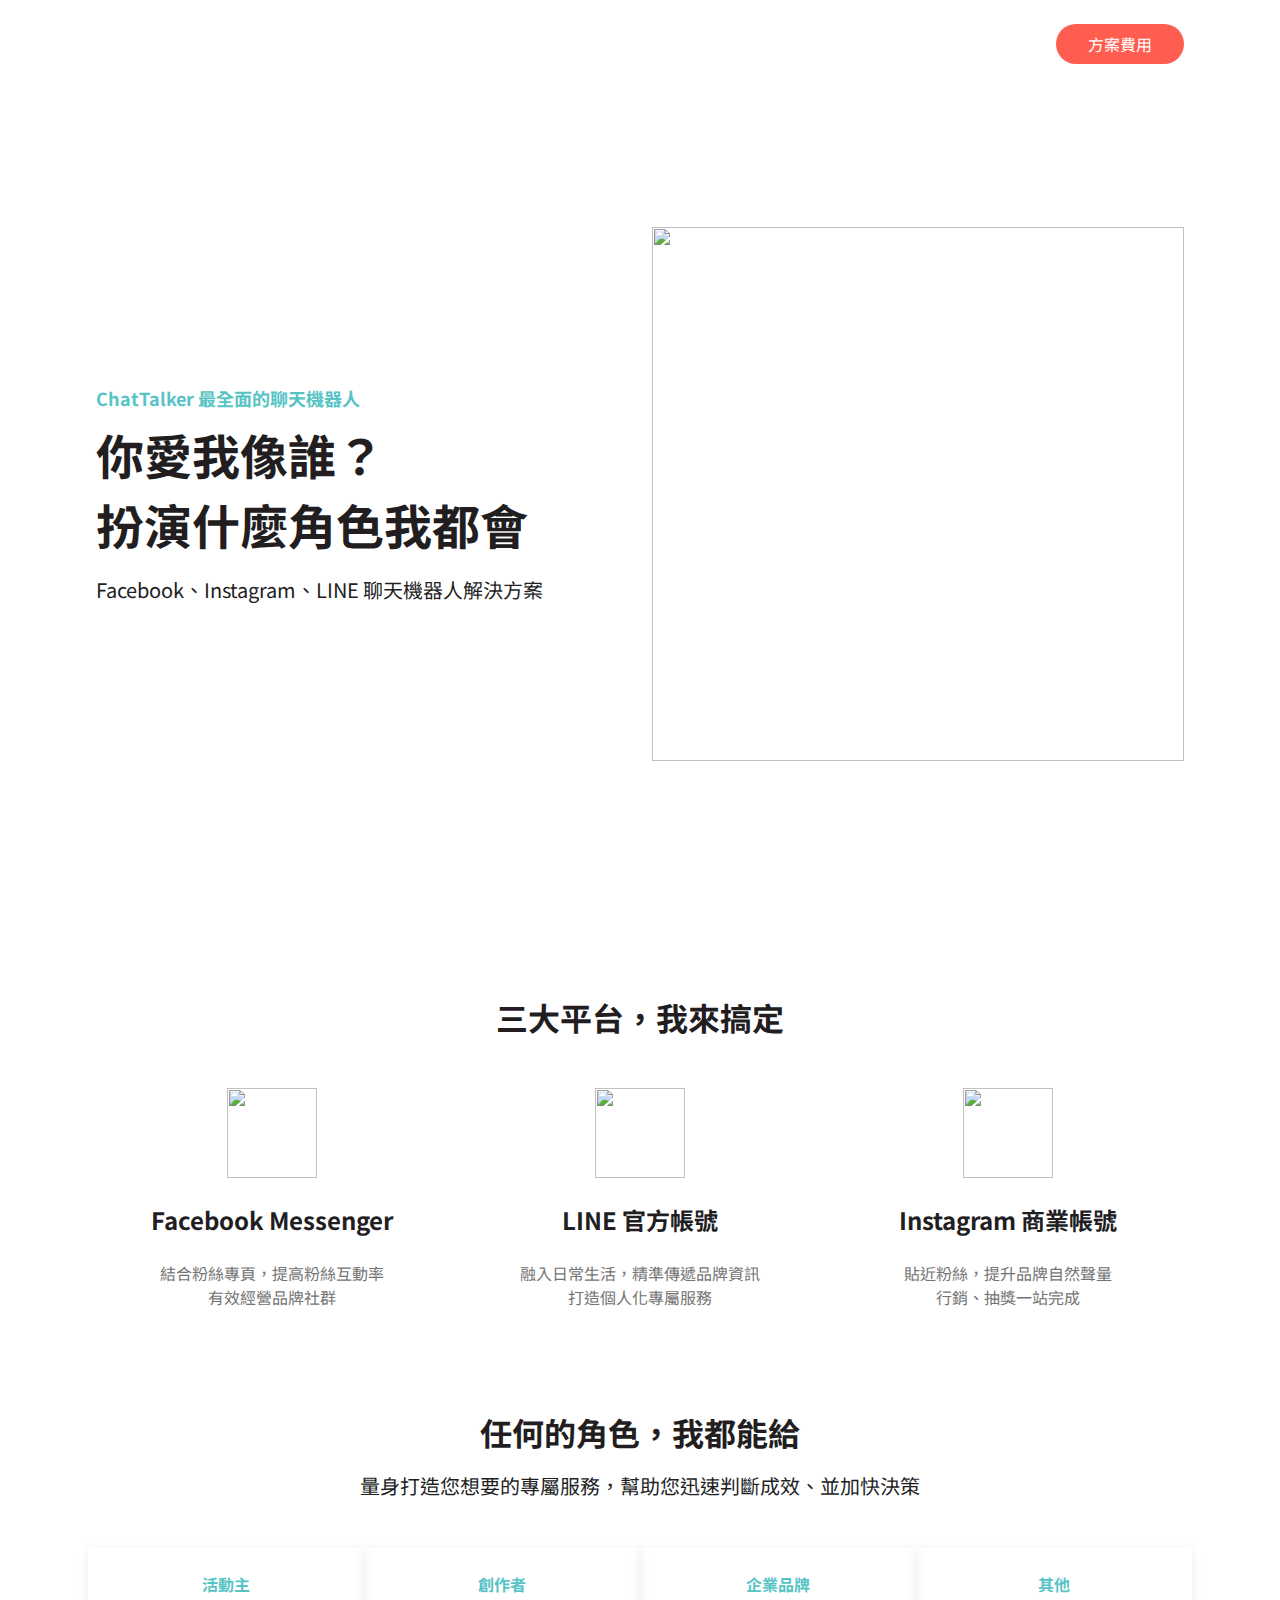
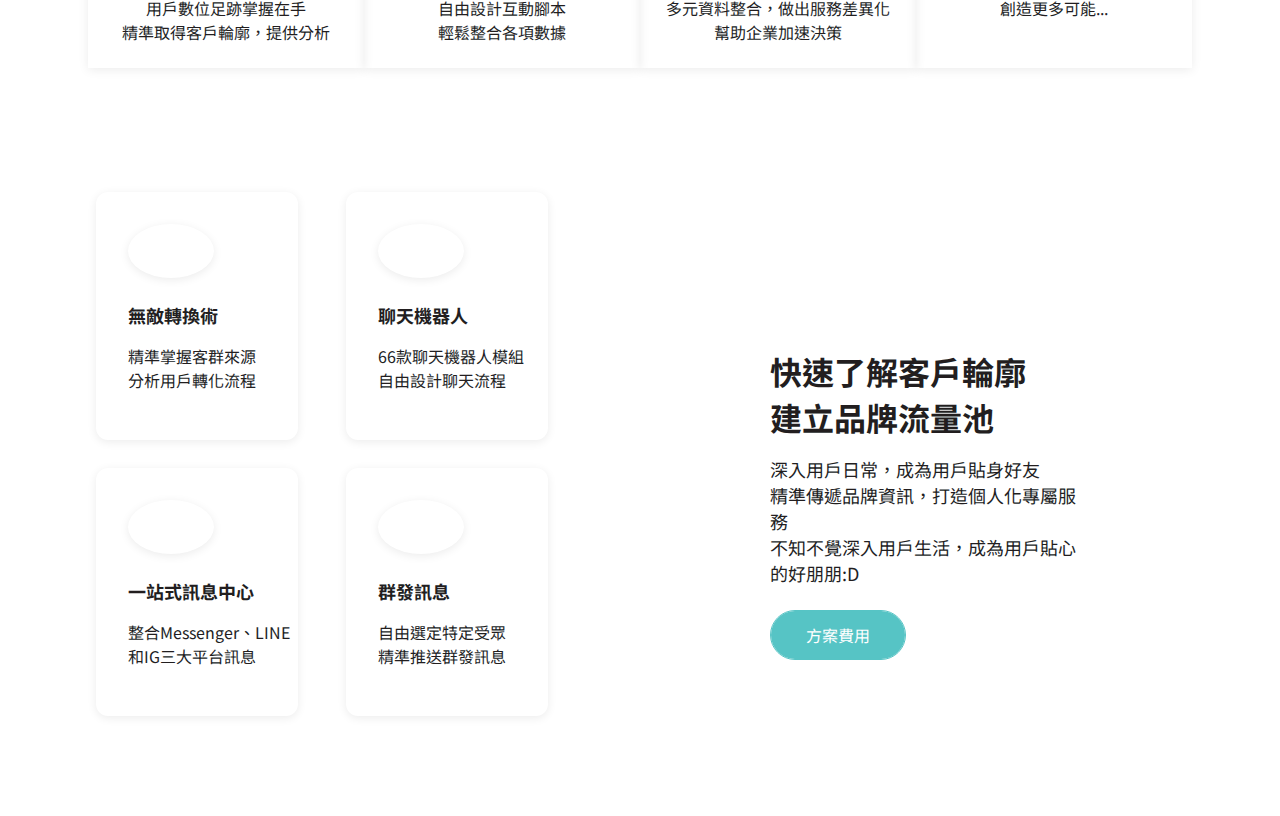
==== index.html @ 126b70e1 "新增HADER +RWD" ====
<!DOCTYPE html>
<html lang="en">
<head>
    <meta charset="UTF-8">
    <meta http-equiv="X-UA-Compatible" content="IE=edge">
    <meta name="viewport" content="width=device-width, initial-scale=1.0">
    <title>Document</title>
    <link rel="stylesheet" href="./Scss/all.css">
    <link rel="preconnect" href="https://fonts.googleapis.com">
    <link rel="preconnect" href="https://fonts.gstatic.com" crossorigin>
    <link href="https://fonts.googleapis.com/css2?family=Noto+Sans+TC:wght@400;700&display=swap" rel="stylesheet">
</head>
<body>
<div class="wrap">
    <div class="container">
            <div class="header">
            <img src="./chatTalker_images/logo.png" alt="">
            <a href="#">方案費用</a>
            </div>
            <div class="header-content">
                <div class="content-left">
                    <h3>ChatTalker 最全面的聊天機器人</h3>
                    <h2>你愛我像誰？<br>扮演什麼角色我都會</h2>
                    <p>Facebook、Instagram、LINE 聊天機器人解決方案</p>
                </div>
                <img src="./chatTalker_images/home.svg" alt="">
            </div>
            
    </div>
    <div class="container">
        <div class="content-community">
            <h2>三大平台，我來搞定</h2>
            <ul>
                <li><img src="./chatTalker_images/messenger.svg" alt=""><h3>Facebook Messenger</h3><p>結合粉絲專頁，提高粉絲互動率<br> 有效經營品牌社群</p> </li>
                <li><img src="./chatTalker_images/line.svg" alt=""><h3>LINE 官方帳號</h3><p>融入日常生活，精準傳遞品牌資訊<br>打造個人化專屬服務</p> </li>
                <li><img src="./chatTalker_images/instagram.svg" alt=""><h3>Instagram 商業帳號</h3><p>貼近粉絲，提升品牌自然聲量<br>行銷、抽獎一站完成</p> </li>
            </ul>

        </div>
        <div class="content-card-head">
            <h2>任何的角色，我都能給</h2>
            <h3>量身打造您想要的專屬服務，幫助您迅速判斷成效、並加快決策</h3>
            <ul>
                <li><img src="./chatTalker_images/ch01.svg" alt=""><h4>活動主</h4><p>用戶數位足跡掌握在手<br>精準取得客戶輪廓，提供分析</p></li>
                <li><img src="./chatTalker_images/ch02.svg" alt="">
                    <h4>創作者</h4>
                    <p>自由設計互動腳本<br>輕鬆整合各項數據</p>
                </li>
                <li><img src="./chatTalker_images/ch03.svg" alt="">
                    <h4>企業品牌</h4>
                    <p>多元資料整合，做出服務差異化<br>幫助企業加速決策</p>
                </li>
                <li><img src="./chatTalker_images/ch04.svg" alt="">
                    <h4>其他</h4>
                    <p>創造更多可能...</p>
                </li>
            </ul>
        </div>
        <div class="content-card-body">
            <div class="content-card-body-right">
                <h2>快速了解客戶輪廓<br>建立品牌流量池</h2>
                <p>深入用戶日常，成為用戶貼身好友<br>精準傳遞品牌資訊，打造個人化專屬服務<br>不知不覺深入用戶生活，成為用戶貼心的好朋朋:D</p>
                <a href="#">方案費用</a>
                </div>
            <div class="content-card-body-left">
                <ul> 
                    <li><div class="left-img"><img src="./chatTalker_images/icon01.svg" alt=""></div><h3>無敵轉換術</h3><p>精準掌握客群來源<br>分析用戶轉化流程</p></li>
                    <li><div class="left-img"><img src="./chatTalker_images/icon02.svg" alt=""></div><h3>聊天機器人</h3><p>66款聊天機器人模組<br>自由設計聊天流程</p></li>
                    <li><div class="left-img"><img src="./chatTalker_images/icon03.svg" alt=""></div><h3>一站式訊息中心</h3><p>整合Messenger、LINE<br>和IG三大平台訊息</p></li>
                    <li><div class="left-img"><img src="./chatTalker_images/icon04.svg" alt=""></div><h3>群發訊息</h3><p>自由選定特定受眾<br>精準推送群發訊息</p></li>
                </ul>
            </div>
        </div>





    </div>
</div>
</body>
</html>
---- Scss/all.css ----
/* http://meyerweb.com/eric/tools/css/reset/ 
   v2.0 | 20110126
   License: none (public domain)
*/
html,
body,
div,
span,
applet,
object,
iframe,
h1,
h2,
h3,
h4,
h5,
h6,
p,
blockquote,
pre,
a,
abbr,
acronym,
address,
big,
cite,
code,
del,
dfn,
em,
img,
ins,
kbd,
q,
s,
samp,
small,
strike,
strong,
sub,
sup,
tt,
var,
b,
u,
i,
center,
dl,
dt,
dd,
ol,
ul,
li,
fieldset,
form,
label,
legend,
table,
caption,
tbody,
tfoot,
thead,
tr,
th,
td,
article,
aside,
canvas,
details,
embed,
figure,
figcaption,
footer,
header,
hgroup,
menu,
nav,
output,
ruby,
section,
summary,
time,
mark,
audio,
video {
  margin: 0;
  padding: 0;
  border: 0;
  font-size: 100%;
  font: inherit;
  vertical-align: baseline;
}

/* HTML5 display-role reset for older browsers */
article,
aside,
details,
figcaption,
figure,
footer,
header,
hgroup,
menu,
nav,
section {
  display: block;
}

body {
  line-height: 1;
}

ol,
ul {
  list-style: none;
}

blockquote,
q {
  quotes: none;
}

blockquote:before,
blockquote:after,
q:before,
q:after {
  content: '';
  content: none;
}

table {
  border-collapse: collapse;
  border-spacing: 0;
}

*,
*:before,
*:after {
  -webkit-box-sizing: border-box;
          box-sizing: border-box;
}

body {
  font-family: 'Noto Sans TC', sans-serif;
  line-height: 1.5;
}

img {
  max-width: 100%;
  height: auto;
}

a {
  text-decoration: none;
}

sub {
  vertical-align: sub;
}

.wrap {
  background-image: url("../chatTalker_images/bg_home.svg");
  background-repeat: no-repeat;
  background-size: 1200px;
  background-position: right top;
}

@media (max-width: 768px) {
  .wrap {
    background-image: url("../chatTalker_images/bg_home_sm.svg");
    background-size: 400px;
    background-position: left 50% top 15%;
  }
}

@media (max-width: 576px) {
  .wrap {
    background-size: 300px;
    background-position: left 50% top 7%;
  }
}

.container {
  max-width: 1120px;
  margin: 0 auto;
  padding-left: 16px;
  padding-right: 16px;
}

@media (max-width: 768px) {
  .container {
    max-width: 100%;
    padding: 0;
  }
}

.header {
  padding-top: 24px;
  padding-bottom: 30px;
  display: -webkit-box;
  display: -ms-flexbox;
  display: flex;
  -webkit-box-pack: justify;
      -ms-flex-pack: justify;
          justify-content: space-between;
}

.header img {
  width: 218px;
}

.header a {
  display: -webkit-box;
  display: -ms-flexbox;
  display: flex;
  -webkit-box-pack: center;
      -ms-flex-pack: center;
          justify-content: center;
  -webkit-box-align: center;
      -ms-flex-align: center;
          align-items: center;
  width: 128px;
  height: 40px;
  font: normal normal normal 16px/24px Noto Sans TC;
  color: #FFFFFF;
  background: #FF5D50 0% 0% no-repeat padding-box;
  border-radius: 22px;
}

.header a:hover {
  background: blue;
  color: yellow;
}

@media (max-width: 768px) {
  .header {
    -webkit-box-pack: space-evenly;
        -ms-flex-pack: space-evenly;
            justify-content: space-evenly;
    margin-bottom: 32px;
    border-bottom: 2px solid #FFD153;
  }
  .header img {
    width: 30%;
  }
}

@media (max-width: 576px) {
  .header img {
    width: 50%;
  }
}

.header-content {
  display: -webkit-box;
  display: -ms-flexbox;
  display: flex;
  -webkit-box-pack: justify;
      -ms-flex-pack: justify;
          justify-content: space-between;
  -webkit-box-align: center;
      -ms-flex-align: center;
          align-items: center;
  padding-bottom: 100px;
  height: 100vh;
}

.header-content .content-left {
  display: -webkit-box;
  display: -ms-flexbox;
  display: flex;
  -webkit-box-orient: vertical;
  -webkit-box-direction: normal;
      -ms-flex-direction: column;
          flex-direction: column;
  -webkit-box-pack: center;
      -ms-flex-pack: center;
          justify-content: center;
}

.header-content .content-left h3 {
  font: normal normal bold 18px/26px Noto Sans TC;
  color: #56C4C5;
}

.header-content .content-left h2 {
  padding-top: 8px;
  padding-bottom: 16px;
  font: normal normal bold 48px/70px Noto Sans TC;
  color: #221E1F;
}

.header-content .content-left p {
  font: normal normal normal 20px/29px Noto Sans TC;
  color: #221E1F;
}

.header-content img {
  width: 532px;
  height: 534px;
}

@media (max-width: 768px) {
  .header-content {
    display: -webkit-box;
    display: -ms-flexbox;
    display: flex;
    -webkit-box-orient: vertical;
    -webkit-box-direction: normal;
        -ms-flex-direction: column;
            flex-direction: column;
    max-width: 100%;
  }
  .header-content img {
    max-width: 50%;
  }
}

@media (max-width: 576px) {
  .header-content .content-left {
    padding-left: 20px;
  }
  .header-content .content-left h2 {
    font: normal normal bold 32px/46px Noto Sans TC;
  }
  .header-content .content-left p {
    font: normal normal normal 16px/24px Noto Sans TC;
  }
}

.content-community {
  padding-bottom: 100px;
}

.content-community h2 {
  text-align: center;
  font: normal normal bold 32px/46px Noto Sans TC;
  padding-bottom: 48px;
  color: #221E1F;
}

.content-community ul {
  display: -webkit-box;
  display: -ms-flexbox;
  display: flex;
  -ms-flex-pack: distribute;
      justify-content: space-around;
  -ms-flex-wrap: wrap;
      flex-wrap: wrap;
  margin-right: -8px;
  margin-left: -8px;
}

.content-community ul li {
  display: -webkit-box;
  display: -ms-flexbox;
  display: flex;
  -webkit-box-orient: vertical;
  -webkit-box-direction: normal;
      -ms-flex-direction: column;
          flex-direction: column;
  -webkit-box-align: center;
      -ms-flex-align: center;
          align-items: center;
  width: 33%;
  padding-left: 8px;
  padding-right: 8px;
}

.content-community ul li img {
  width: 90px;
  height: 90px;
}

.content-community ul li h3 {
  text-align: center;
  font: normal normal bold 24px/35px Noto Sans TC;
  padding-top: 24px;
  padding-bottom: 24px;
  color: #221E1F;
}

.content-community ul li p {
  text-align: center;
  font: normal normal normal 16px/24px Noto Sans TC;
  color: #747474;
}

@media (max-width: 768px) {
  .content-community ul li h3 {
    font: normal normal bold 18px/26px Noto Sans TC;
  }
  .content-community ul li p {
    text-align: start;
  }
}

@media (max-width: 576px) {
  .content-community {
    max-width: 100%;
  }
  .content-community ul {
    max-width: 100%;
    display: -webkit-box;
    display: -ms-flexbox;
    display: flex;
    -webkit-box-orient: vertical;
    -webkit-box-direction: normal;
        -ms-flex-direction: column;
            flex-direction: column;
    -ms-flex-line-pack: center;
        align-content: center;
  }
  .content-community ul li {
    padding-bottom: 24px;
  }
  .content-community ul li h3 {
    width: 184px;
  }
  .content-community ul li p {
    width: 240px;
    text-align: center;
  }
}

.content-card-head {
  padding-bottom: 100px;
}

.content-card-head h2 {
  text-align: center;
  font: normal normal bold 32px/46px Noto Sans TC;
  padding-bottom: 16px;
  color: #221E1F;
}

.content-card-head h3 {
  text-align: center;
  font: normal normal normal 20px/29px Noto Sans TC;
  padding-bottom: 48px;
  color: #221E1F;
}

.content-card-head ul {
  display: -webkit-box;
  display: -ms-flexbox;
  display: flex;
  -ms-flex-wrap: wrap;
      flex-wrap: wrap;
  margin-right: -8px;
  margin-left: -8px;
}

.content-card-head ul li {
  width: 25%;
  padding-left: 8px;
  padding-right: 8px;
  margin-bottom: 24px;
  -webkit-box-shadow: 0px 2px 10px #00000014;
          box-shadow: 0px 2px 10px #00000014;
}

.content-card-head ul li img {
  border-radius: 12px 12px 0px 0px;
}

.content-card-head ul li h4 {
  text-align: center;
  font: normal normal bold 16px/24px Noto Sans TC;
  color: #56C4C5;
}

.content-card-head ul li p {
  text-align: center;
  font: normal normal normal 16px/24px Noto Sans TC;
  color: #221E1F;
  padding-bottom: 24px;
}

@media (max-width: 768px) {
  .content-card-head ul {
    max-width: 100%;
    padding-left: 16px;
  }
  .content-card-head ul li {
    width: 50%;
  }
}

@media (max-width: 576px) {
  .content-card-head ul {
    max-width: 100%;
  }
  .content-card-head ul li {
    width: 100%;
  }
}

.content-card-body {
  display: -webkit-box;
  display: -ms-flexbox;
  display: flex;
  -webkit-box-orient: horizontal;
  -webkit-box-direction: reverse;
      -ms-flex-direction: row-reverse;
          flex-direction: row-reverse;
  max-width: 992px;
}

@media (max-width: 768px) {
  .content-card-body {
    -webkit-box-pack: center;
        -ms-flex-pack: center;
            justify-content: center;
    -ms-flex-wrap: wrap;
        flex-wrap: wrap;
  }
}

.content-card-body .content-card-body-left {
  padding-bottom: 100px;
}

.content-card-body .content-card-body-left .left-img {
  width: 86px;
  background: #FFFFFF 0% 0% no-repeat padding-box;
  -webkit-box-shadow: 0px 2px 10px #00000014;
          box-shadow: 0px 2px 10px #00000014;
  border-radius: 50%;
  text-align: center;
  padding: 15px;
}

.content-card-body .content-card-body-left ul {
  display: -webkit-box;
  display: -ms-flexbox;
  display: flex;
  -ms-flex-wrap: wrap;
      flex-wrap: wrap;
  margin-right: -48px;
  margin-bottom: -28px;
  padding-top: -32px;
  padding-left: -32px;
}

.content-card-body .content-card-body-left ul li {
  display: -webkit-box;
  display: -ms-flexbox;
  display: flex;
  -webkit-box-orient: vertical;
  -webkit-box-direction: normal;
      -ms-flex-direction: column;
          flex-direction: column;
  width: 28%;
  padding-top: 32px;
  padding-left: 32px;
  margin-right: 48px;
  margin-bottom: 28px;
  background: #FFFFFF 0% 0% no-repeat padding-box;
  -webkit-box-shadow: 0px 2px 10px #00000014;
          box-shadow: 0px 2px 10px #00000014;
  border-radius: 12px;
}

.content-card-body .content-card-body-left ul li h3 {
  padding-top: 24px;
  padding-bottom: 16px;
  font: normal normal bold 18px/26px Noto Sans TC;
  color: #221E1F;
}

.content-card-body .content-card-body-left ul li p {
  padding-bottom: 48px;
  font: normal normal normal 16px/24px Noto Sans TC;
  color: #221E1F;
}

@media (max-width: 768px) {
  .content-card-body .content-card-body-left ul {
    max-width: 100%;
    -webkit-box-pack: center;
        -ms-flex-pack: center;
            justify-content: center;
    -webkit-box-align: center;
        -ms-flex-align: center;
            align-items: center;
  }
}

@media (max-width: 576px) {
  .content-card-body .content-card-body-left ul li {
    width: 50%;
  }
}

.content-card-body .content-card-body-right {
  max-width: 100%;
  display: -webkit-box;
  display: -ms-flexbox;
  display: flex;
  -webkit-box-orient: vertical;
  -webkit-box-direction: normal;
      -ms-flex-direction: column;
          flex-direction: column;
  -webkit-box-pack: center;
      -ms-flex-pack: center;
          justify-content: center;
}

.content-card-body .content-card-body-right h2 {
  color: #221E1F;
  font: normal normal bold 32px/46px Noto Sans TC;
  padding-bottom: 16px;
}

.content-card-body .content-card-body-right p {
  font: normal normal normal 18px/26px Noto Sans TC;
  color: #221E1F;
  padding-bottom: 24px;
}

.content-card-body .content-card-body-right a {
  width: 136px;
  text-align: center;
  color: #FFFFFF;
  background: #56C4C5 0% 0% no-repeat padding-box;
  border: 1px solid #56C4C5;
  border-radius: 27px;
  padding-top: 12px;
  padding-bottom: 12px;
}

@media (max-width: 768px) {
  .content-card-body .content-card-body-right {
    display: -webkit-box;
    display: -ms-flexbox;
    display: flex;
  }
  .content-card-body .content-card-body-right a {
    margin-bottom: 20px;
  }
}

@media (max-width: 576px) {
  .content-card-body .content-card-body-right {
    -webkit-box-align: center;
        -ms-flex-align: center;
            align-items: center;
  }
  .content-card-body .content-card-body-right p {
    text-align: center;
  }
}
/*# sourceMappingURL=all.css.map */
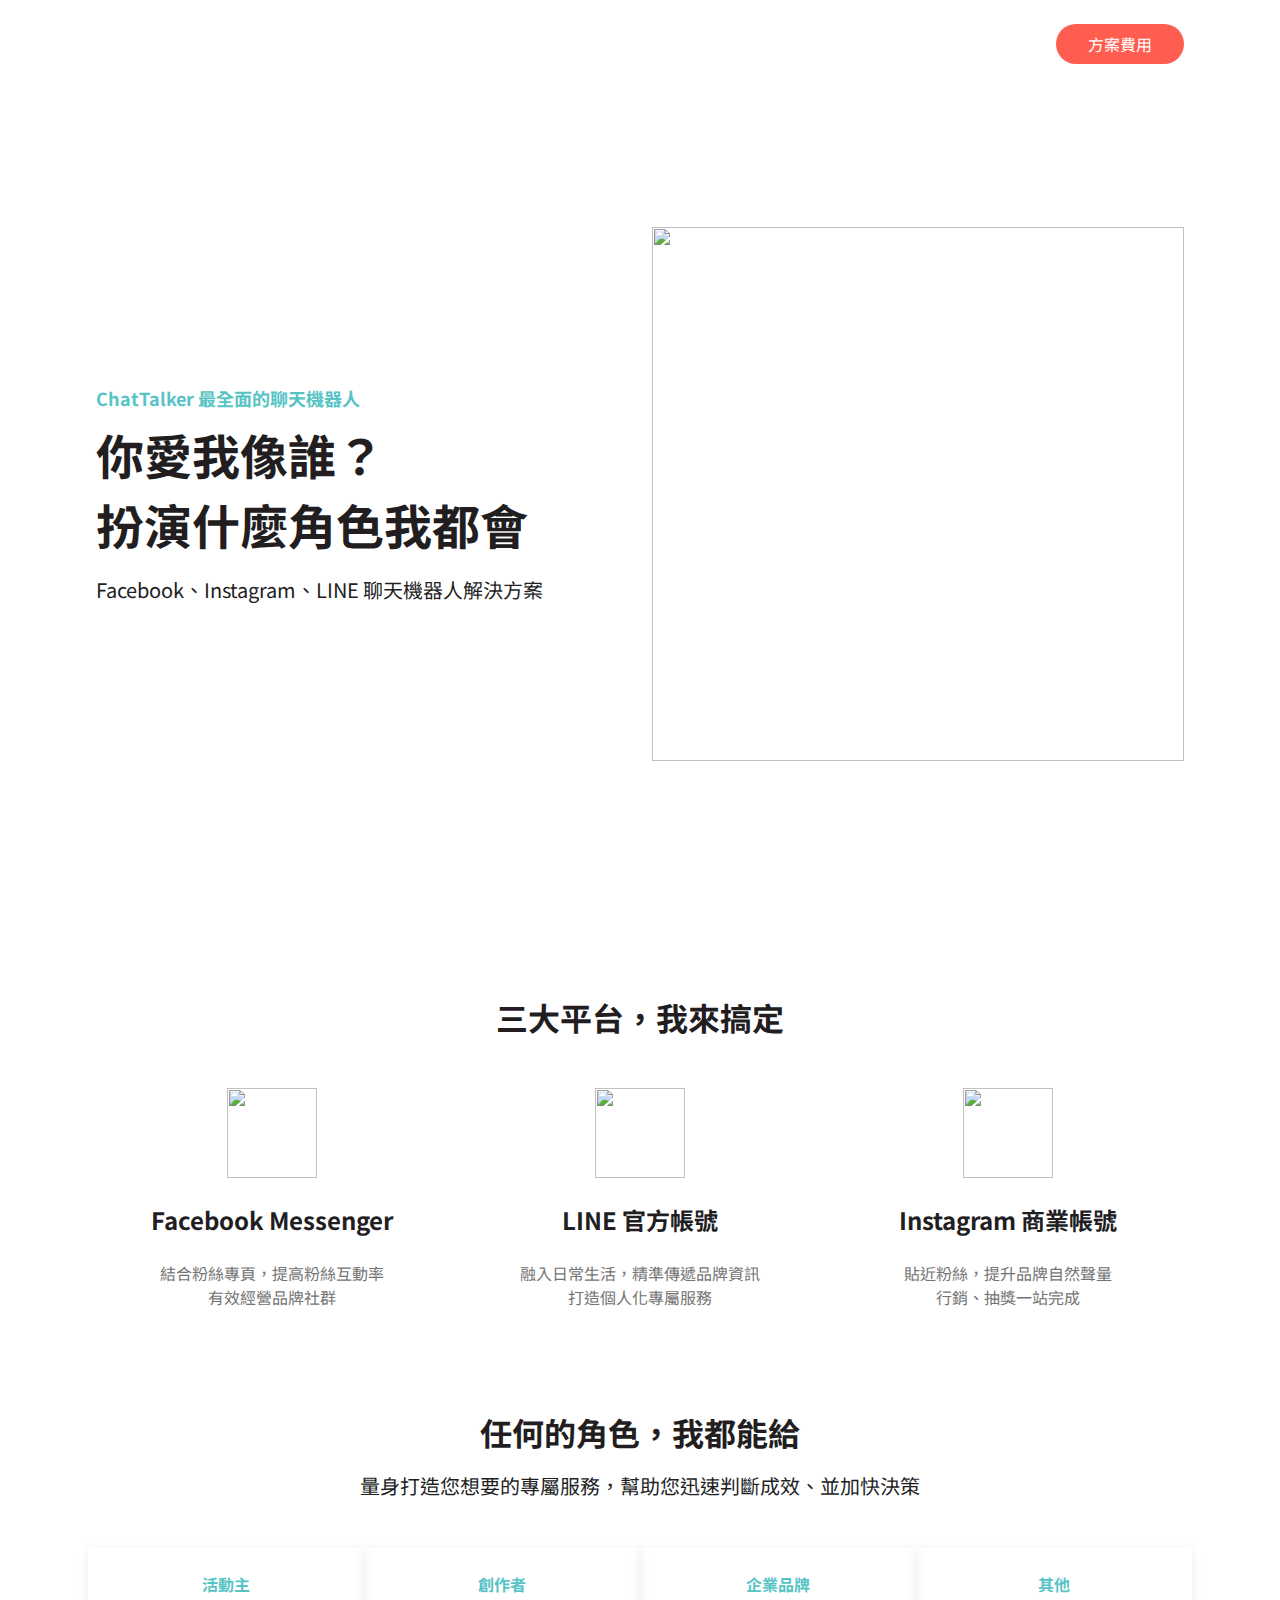
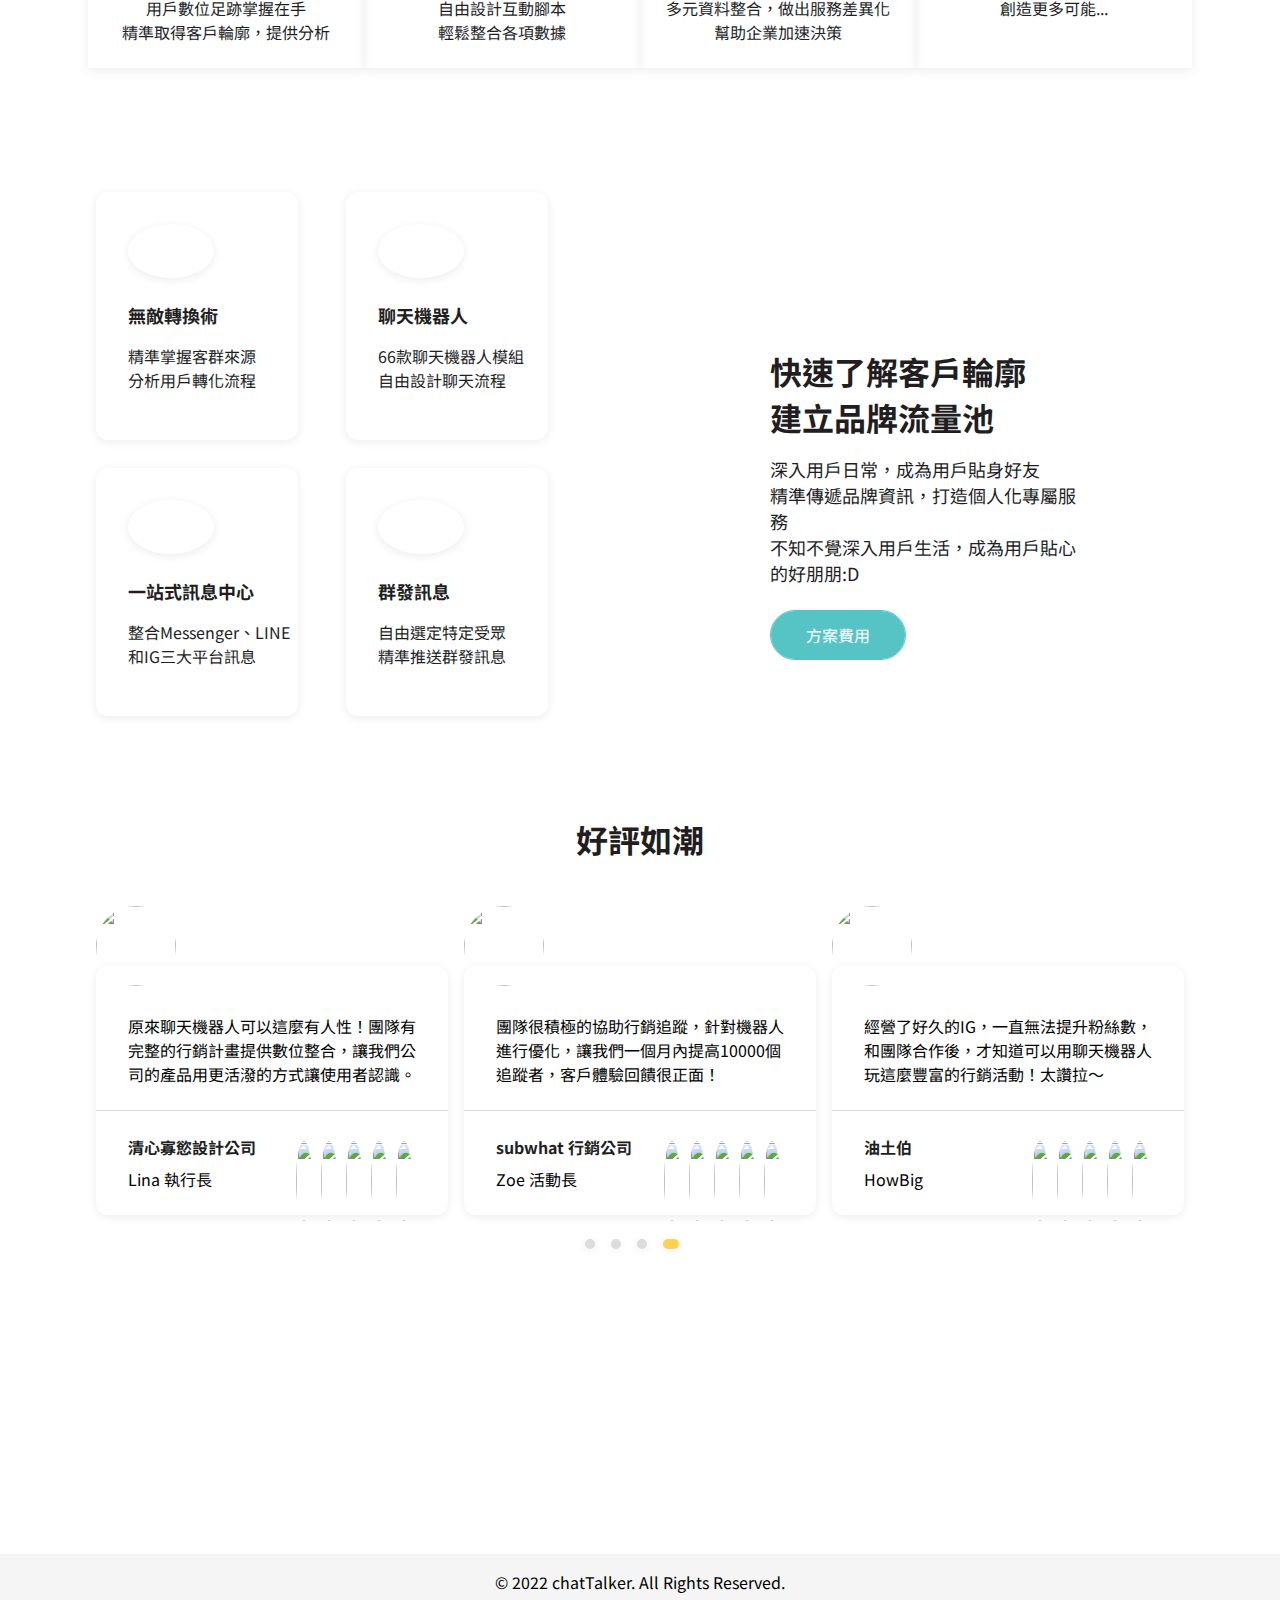
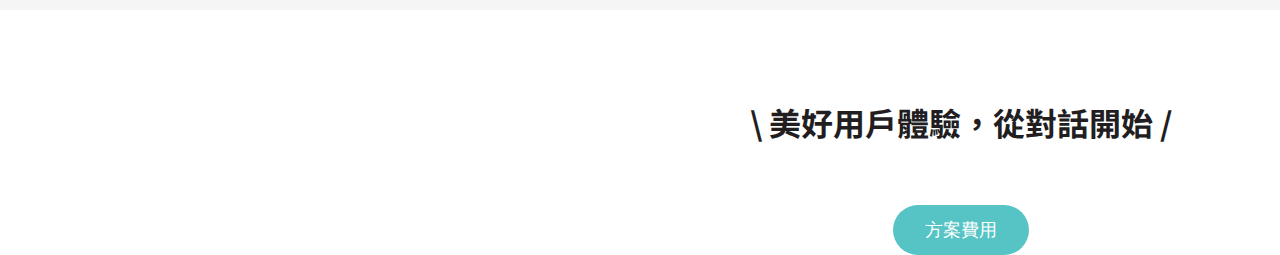
==== commit bc8cdaff: "完成第一頁" ====
--- a/index.html
+++ b/index.html
@@ -4,7 +4,7 @@
     <meta charset="UTF-8">
     <meta http-equiv="X-UA-Compatible" content="IE=edge">
     <meta name="viewport" content="width=device-width, initial-scale=1.0">
-    <title>Document</title>
+    <title>Knn切版任物二</title>
     <link rel="stylesheet" href="./Scss/all.css">
     <link rel="preconnect" href="https://fonts.googleapis.com">
     <link rel="preconnect" href="https://fonts.gstatic.com" crossorigin>
@@ -23,7 +23,7 @@
                     <h2>你愛我像誰？<br>扮演什麼角色我都會</h2>
                     <p>Facebook、Instagram、LINE 聊天機器人解決方案</p>
                 </div>
-                <img src="./chatTalker_images/home.svg" alt="">
+                <img src="https://raw.githubusercontent.com/hexschool/webLayoutTraining1st/master/chatTalker_images/home.svg" alt="">
             </div>
             
     </div>
@@ -71,11 +71,92 @@
                 </ul>
             </div>
         </div>
+        <div class="content-footer">
+            <h2>好評如潮</h2>
+            <ul>
+                <li class="info1"><img src="https://raw.githubusercontent.com/hexschool/webLayoutTraining1st/master/chatTalker_images/user01.jpg" alt=""> <p>原來聊天機器人可以這麼有人性！團隊有完整的行銷計畫提供數位整合，讓我們公司的產品用更活潑的方式讓使用者認識。</p>
+                    <div class="user">
+                        <h4>清心寡慾設計公司</h4>
+                        <p>Lina 執行長</p>
+                        <ul class="star">
+                            <li><img src="https://raw.githubusercontent.com/hexschool/webLayoutTraining1st/master/chatTalker_images/icon_star.svg"
+                                    alt=""></li>
+                            <li><img src="https://raw.githubusercontent.com/hexschool/webLayoutTraining1st/master/chatTalker_images/icon_star.svg"
+                                    alt=""></li>
+                            <li><img src="https://raw.githubusercontent.com/hexschool/webLayoutTraining1st/master/chatTalker_images/icon_star.svg"
+                                    alt=""></li>
+                            <li><img src="https://raw.githubusercontent.com/hexschool/webLayoutTraining1st/master/chatTalker_images/icon_star.svg"
+                                    alt=""></li>
+                            <li><img src="https://raw.githubusercontent.com/hexschool/webLayoutTraining1st/master/chatTalker_images/icon_star.svg"
+                                    alt=""></li>
+                        </ul>
+                    </div> 
+                    
+                </li>
+                <li class="info2"><img src="https://raw.githubusercontent.com/hexschool/webLayoutTraining1st/master/chatTalker_images/user02.jpg"
+                        alt="">
+                    <p>團隊很積極的協助行銷追蹤，針對機器人進行優化，讓我們一個月內提高10000個追蹤者，客戶體驗回饋很正面！</p>
+                    <div class="user">
+                        <h4>subwhat 行銷公司</h4>
+                        <p>Zoe 活動長</p>
+                        <ul class="star">
+                            <li><img src="https://raw.githubusercontent.com/hexschool/webLayoutTraining1st/master/chatTalker_images/icon_star.svg"
+                                    alt=""></li>
+                            <li><img src="https://raw.githubusercontent.com/hexschool/webLayoutTraining1st/master/chatTalker_images/icon_star.svg"
+                                    alt=""></li>
+                            <li><img src="https://raw.githubusercontent.com/hexschool/webLayoutTraining1st/master/chatTalker_images/icon_star.svg"
+                                    alt=""></li>
+                            <li><img src="https://raw.githubusercontent.com/hexschool/webLayoutTraining1st/master/chatTalker_images/icon_star.svg"
+                                    alt=""></li>
+                            <li><img src="https://raw.githubusercontent.com/hexschool/webLayoutTraining1st/master/chatTalker_images/icon_star.svg"
+                                    alt=""></li>
+                        </ul>
+                    </div>
+                    
+                </li>
+                <li class="info3"><img src="https://raw.githubusercontent.com/hexschool/webLayoutTraining1st/master/chatTalker_images/user03.jpg"
+                        alt="">
+                    <p>經營了好久的IG，一直無法提升粉絲數，和團隊合作後，才知道可以用聊天機器人玩這麼豐富的行銷活動！太讚拉～</p>
+                    <div class="user">
+                        <h4>油土伯</h4>
+                        <p>HowBig</p>
+                        <ul class="star">
+                            <li><img src="https://raw.githubusercontent.com/hexschool/webLayoutTraining1st/master/chatTalker_images/icon_star.svg"
+                                    alt=""></li>
+                            <li><img src="https://raw.githubusercontent.com/hexschool/webLayoutTraining1st/master/chatTalker_images/icon_star.svg"
+                                    alt=""></li>
+                            <li><img src="https://raw.githubusercontent.com/hexschool/webLayoutTraining1st/master/chatTalker_images/icon_star.svg"
+                                    alt=""></li>
+                            <li><img src="https://raw.githubusercontent.com/hexschool/webLayoutTraining1st/master/chatTalker_images/icon_star.svg"
+                                    alt=""></li>
+                            <li><img src="https://raw.githubusercontent.com/hexschool/webLayoutTraining1st/master/chatTalker_images/icon_star.svg"
+                                    alt=""></li>
+                        </ul>
+                    </div>
 
+                </li>
+            </ul>
+            <div class="pagination">
+                <ul>
+                    <li></li>
+                    <li></li>
+                    <li></li>
+                    <li class="yel"></li>
+                </ul>
+            </div>
+        </div>
 
-
-
-
+    </div>
+    <div class="footer-banner">
+        <img class="img-bg"src="https://raw.githubusercontent.com/hexschool/webLayoutTraining1st/master/chatTalker_images/home_footer.svg" alt="">
+        <img class="img-sg" src="https://raw.githubusercontent.com/hexschool/webLayoutTraining1st/master/chatTalker_images/footer_sm.svg" alt="" >
+            <div class="footer-info">
+                <h2>\ 美好用戶體驗，從對話開始 /</h2>
+                <a href="#">方案費用</a>
+            </div>
+    </div>
+    <div class="footer">
+        <p>© 2022 chatTalker. All Rights Reserved.</p>
     </div>
 </div>
 </body>
--- a/Scss/all.css
+++ b/Scss/all.css
@@ -159,7 +159,7 @@
 }
 
 .wrap {
-  background-image: url("../chatTalker_images/bg_home.svg");
+  background-image: url("https://raw.githubusercontent.com/hexschool/webLayoutTraining1st/master/chatTalker_images/bg_home.svg");
   background-repeat: no-repeat;
   background-size: 1200px;
   background-position: right top;
@@ -167,7 +167,7 @@
 
 @media (max-width: 768px) {
   .wrap {
-    background-image: url("../chatTalker_images/bg_home_sm.svg");
+    background-image: url("https://raw.githubusercontent.com/hexschool/webLayoutTraining1st/master/chatTalker_images/bg_home_sm.svg");
     background-size: 400px;
     background-position: left 50% top 15%;
   }
@@ -195,6 +195,7 @@
 }
 
 .header {
+  width: 100%;
   padding-top: 24px;
   padding-bottom: 30px;
   display: -webkit-box;
@@ -651,4 +652,206 @@
     text-align: center;
   }
 }
+
+.content-footer {
+  position: relative;
+  margin-bottom: 100px;
+}
+
+.content-footer h2 {
+  padding-bottom: 104px;
+  text-align: center;
+  font: normal normal bold 32px/46px Noto Sans TC;
+  color: #221E1F;
+}
+
+.content-footer ul {
+  display: -webkit-box;
+  display: -ms-flexbox;
+  display: flex;
+}
+
+.content-footer ul li {
+  width: 352px;
+  margin-right: 16px;
+  background: #FFFFFF 0% 0% no-repeat padding-box;
+  -webkit-box-shadow: 0px 2px 10px #00000014;
+          box-shadow: 0px 2px 10px #00000014;
+  border-radius: 12px;
+}
+
+.content-footer ul li p {
+  width: 352px;
+  padding-top: 48px;
+  padding-bottom: 24px;
+  padding-left: 32px;
+  padding-right: 32px;
+  border-bottom: 1px solid #DDDDDD;
+}
+
+.content-footer ul li img {
+  position: absolute;
+  top: 90px;
+  border-radius: 50%;
+  width: 80px;
+  height: 80px;
+}
+
+.content-footer ul li .user {
+  position: relative;
+  display: -webkit-box;
+  display: -ms-flexbox;
+  display: flex;
+  -webkit-box-orient: vertical;
+  -webkit-box-direction: normal;
+      -ms-flex-direction: column;
+          flex-direction: column;
+  -webkit-box-pack: center;
+      -ms-flex-pack: center;
+          justify-content: center;
+  padding-left: 32px;
+}
+
+.content-footer ul li .user h4 {
+  padding-top: 24px;
+  padding-bottom: 8px;
+  font: normal normal bold 16px/24px Noto Sans TC;
+  color: #221E1F;
+}
+
+.content-footer ul li .user p {
+  text-align: left;
+  padding: 0;
+  padding-bottom: 24px;
+  border-bottom: 0px;
+}
+
+.content-footer ul li .user .star {
+  position: absolute;
+  top: -60px;
+  left: 200px;
+  width: 16px;
+  height: 16px;
+}
+
+.content-footer ul li .user .star li {
+  margin-right: 25px;
+}
+
+.content-footer .pagination {
+  display: -webkit-box;
+  display: -ms-flexbox;
+  display: flex;
+  -webkit-box-pack: center;
+      -ms-flex-pack: center;
+          justify-content: center;
+  padding-top: 24px;
+}
+
+.content-footer .pagination li {
+  width: 10px;
+  height: 10px;
+  background: #DDDDDD 0% 0% no-repeat padding-box;
+  border-radius: 50px;
+}
+
+.content-footer .pagination .yel {
+  width: 16px;
+  height: 10px;
+  background: #FFD153 0% 0% no-repeat padding-box;
+}
+
+@media (max-width: 768px) {
+  .content-footer ul {
+    -webkit-box-pack: center;
+        -ms-flex-pack: center;
+            justify-content: center;
+  }
+  .content-footer ul .info3 {
+    display: none;
+  }
+}
+
+@media (max-width: 576px) {
+  .content-footer ul .info2 {
+    display: none;
+  }
+}
+
+.footer-banner {
+  position: relative;
+  margin-bottom: 100px;
+}
+
+.footer-banner .img-bg {
+  width: 100%;
+  z-index: -1;
+  padding-bottom: 100px;
+}
+
+.footer-banner .img-sg {
+  display: none;
+  padding-bottom: 100px;
+}
+
+@media (max-width: 768px) {
+  .footer-banner .img-bg {
+    display: none;
+  }
+  .footer-banner .img-sg {
+    display: block;
+    width: 100%;
+    z-index: -1;
+  }
+}
+
+.footer-banner .footer-info {
+  position: absolute;
+  top: 350px;
+  left: 750px;
+  display: -webkit-box;
+  display: -ms-flexbox;
+  display: flex;
+  -webkit-box-orient: vertical;
+  -webkit-box-direction: normal;
+      -ms-flex-direction: column;
+          flex-direction: column;
+  -webkit-box-align: center;
+      -ms-flex-align: center;
+          align-items: center;
+}
+
+.footer-banner .footer-info h2 {
+  text-align: center;
+  font: normal normal bold 32px/46px Noto Sans TC;
+  color: #221E1F;
+  margin-bottom: 60px;
+}
+
+.footer-banner .footer-info a {
+  padding: 12px 32px 12px 32px;
+  background: #56C4C5 0% 0% no-repeat padding-box;
+  border-radius: 27px;
+  font: normal normal normal 18px/26px Comfortaa;
+  color: #FFFFFF;
+}
+
+@media (max-width: 768px) {
+  .footer-banner .footer-info {
+    top: 520px;
+    left: 190px;
+  }
+}
+
+@media (max-width: 576px) {
+  .footer-banner .footer-info {
+    top: 390px;
+  }
+}
+
+.footer p {
+  padding: 16px 0 16px 0;
+  text-align: center;
+  background: #F5F5F5 0% 0% no-repeat padding-box;
+}
 /*# sourceMappingURL=all.css.map */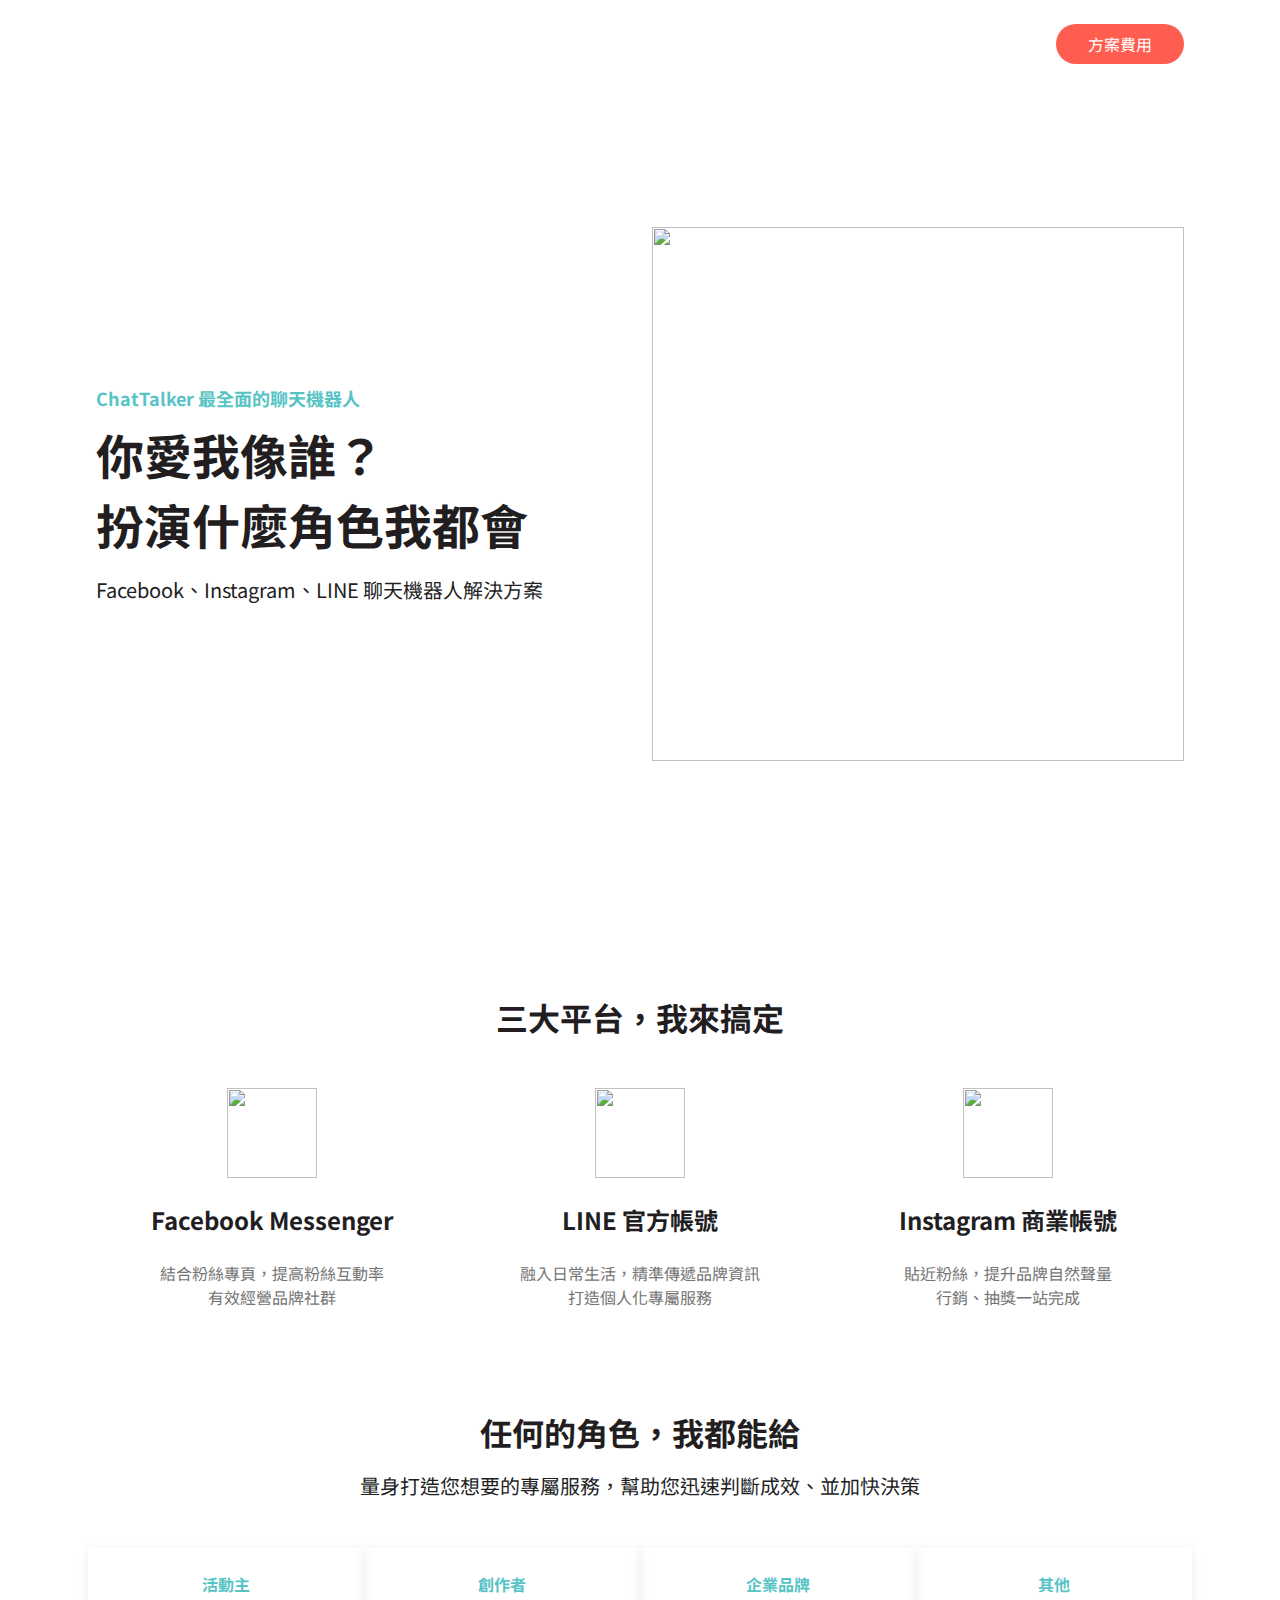
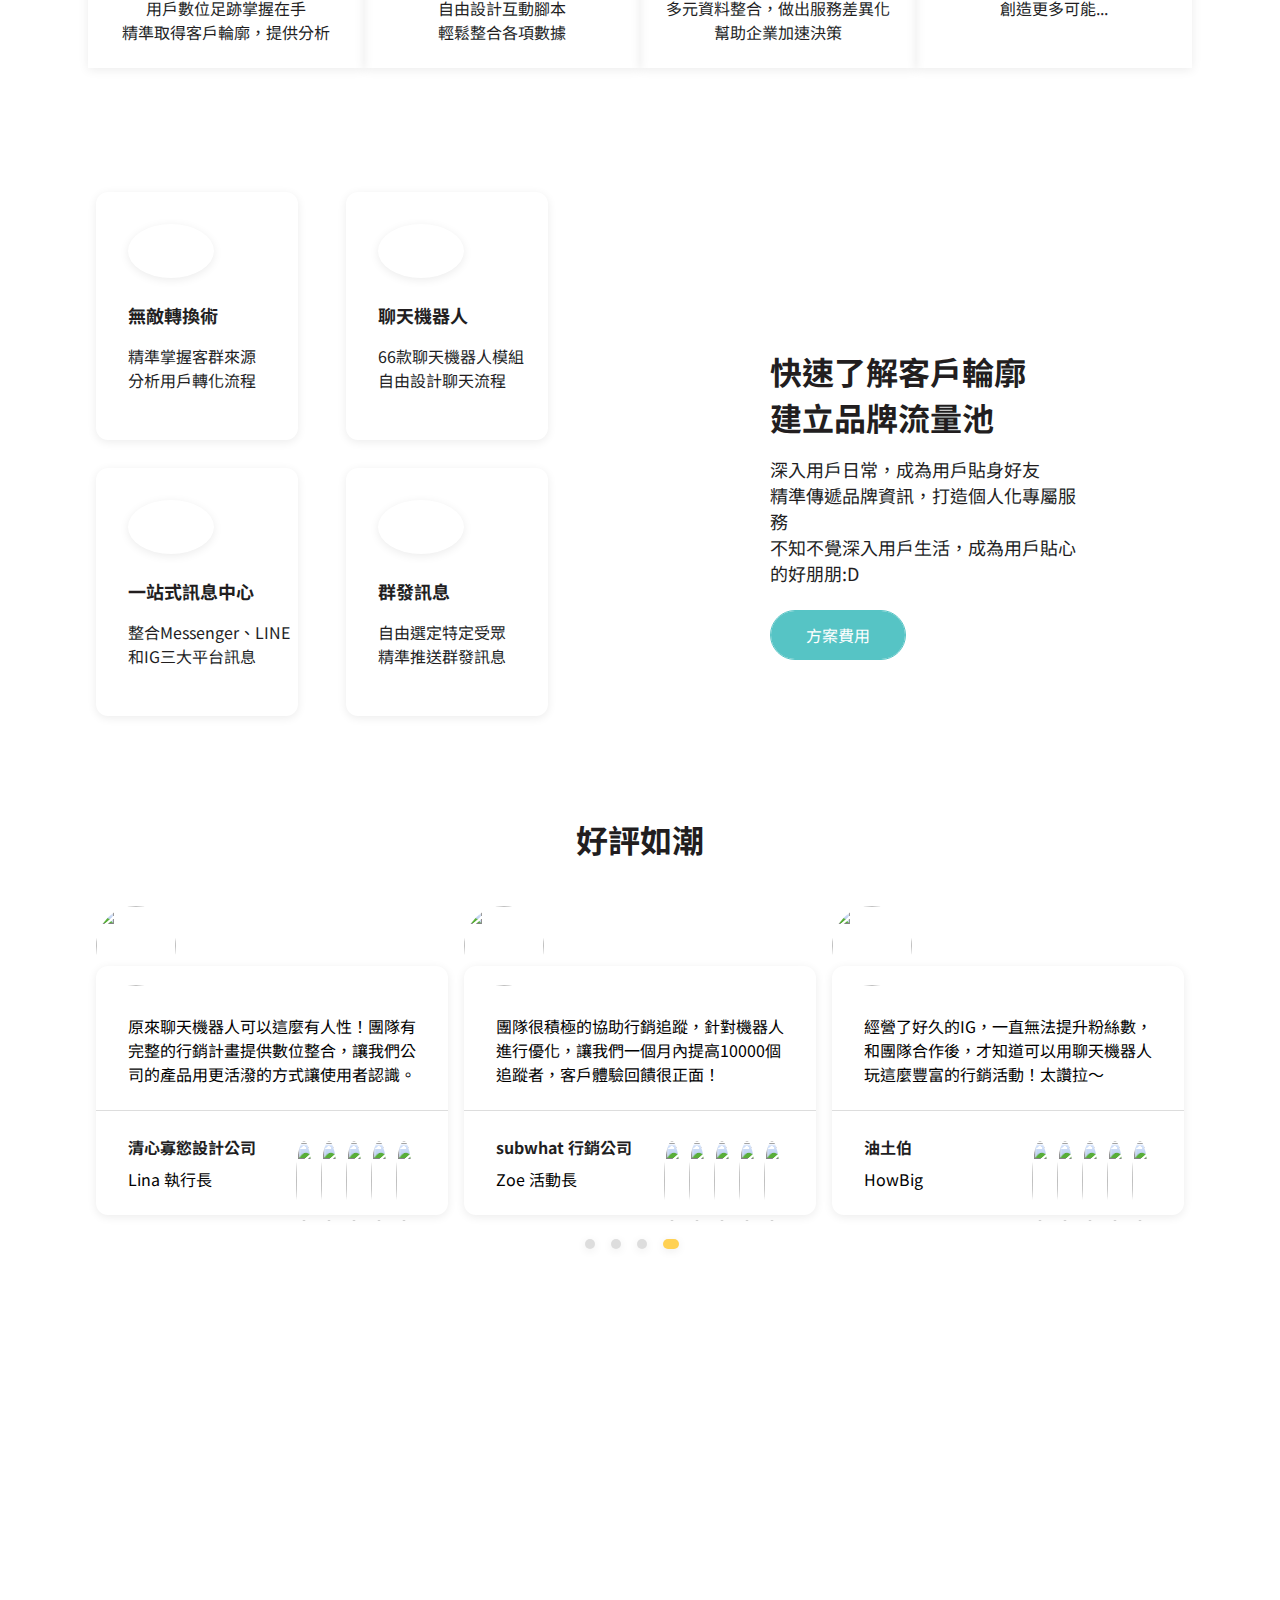
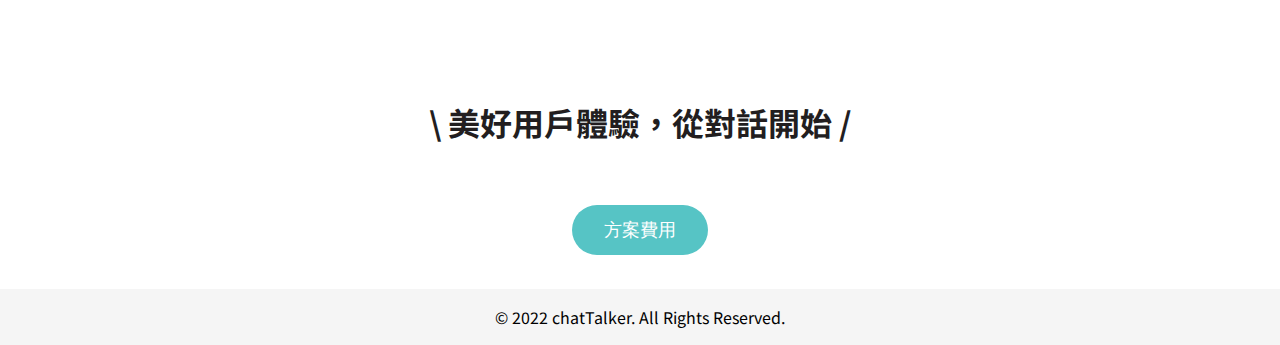
==== commit bbc814ca: "修正表尾背景圖案 新增TOP功能" ====
--- a/index.html
+++ b/index.html
@@ -148,16 +148,17 @@
 
     </div>
     <div class="footer-banner">
-        <img class="img-bg"src="https://raw.githubusercontent.com/hexschool/webLayoutTraining1st/master/chatTalker_images/home_footer.svg" alt="">
-        <img class="img-sg" src="https://raw.githubusercontent.com/hexschool/webLayoutTraining1st/master/chatTalker_images/footer_sm.svg" alt="" >
-            <div class="footer-info">
-                <h2>\ 美好用戶體驗，從對話開始 /</h2>
-                <a href="#">方案費用</a>
-            </div>
+        <div class="footer-info">
+            <h2>\ 美好用戶體驗，從對話開始 /</h2>
+            <a href="#">方案費用</a>
+        </div>
     </div>
     <div class="footer">
         <p>© 2022 chatTalker. All Rights Reserved.</p>
     </div>
+    <div class="top"><a href="#"><img src="https://gowanlee.github.io/chatTalker/images/top.png" alt=""></a></div>
 </div>
+<script src="https://code.jquery.com/jquery-3.6.0.min.js"></script>
+<script src="./all.js"></script>
 </body>
 </html>--- a/Scss/all.css
+++ b/Scss/all.css
@@ -779,36 +779,28 @@
 }
 
 .footer-banner {
-  position: relative;
-  margin-bottom: 100px;
-}
-
-.footer-banner .img-bg {
-  width: 100%;
-  z-index: -1;
-  padding-bottom: 100px;
-}
-
-.footer-banner .img-sg {
-  display: none;
-  padding-bottom: 100px;
-}
-
-@media (max-width: 768px) {
-  .footer-banner .img-bg {
-    display: none;
-  }
-  .footer-banner .img-sg {
-    display: block;
-    width: 100%;
-    z-index: -1;
+  background-image: url("https://raw.githubusercontent.com/hexschool/webLayoutTraining1st/master/chatTalker_images/home_footer.svg");
+  background-size: contain;
+  background-repeat: no-repeat;
+  background-position: top center;
+  height: 60vh;
+}
+
+@media (max-width: 768px) {
+  .footer-banner {
+    background-image: url("https://raw.githubusercontent.com/hexschool/webLayoutTraining1st/master/chatTalker_images/footer_sm.svg");
+    height: 100vh;
+  }
+}
+
+@media (max-width: 768px) {
+  .footer-banner {
+    height: 80vh;
   }
 }
 
 .footer-banner .footer-info {
-  position: absolute;
-  top: 350px;
-  left: 750px;
+  padding-top: 350px;
   display: -webkit-box;
   display: -ms-flexbox;
   display: flex;
@@ -821,6 +813,18 @@
           align-items: center;
 }
 
+@media (max-width: 768px) {
+  .footer-banner .footer-info {
+    padding-top: 500px;
+  }
+}
+
+@media (max-width: 768px) {
+  .footer-banner .footer-info {
+    padding-top: 380px;
+  }
+}
+
 .footer-banner .footer-info h2 {
   text-align: center;
   font: normal normal bold 32px/46px Noto Sans TC;
@@ -836,22 +840,22 @@
   color: #FFFFFF;
 }
 
-@media (max-width: 768px) {
-  .footer-banner .footer-info {
-    top: 520px;
-    left: 190px;
-  }
-}
-
-@media (max-width: 576px) {
-  .footer-banner .footer-info {
-    top: 390px;
-  }
-}
-
 .footer p {
   padding: 16px 0 16px 0;
   text-align: center;
   background: #F5F5F5 0% 0% no-repeat padding-box;
 }
+
+.top {
+  position: fixed;
+  top: 67%;
+  right: 48px;
+  z-index: 3;
+}
+
+@media (max-width: 768px) {
+  .top {
+    right: 10px;
+  }
+}
 /*# sourceMappingURL=all.css.map */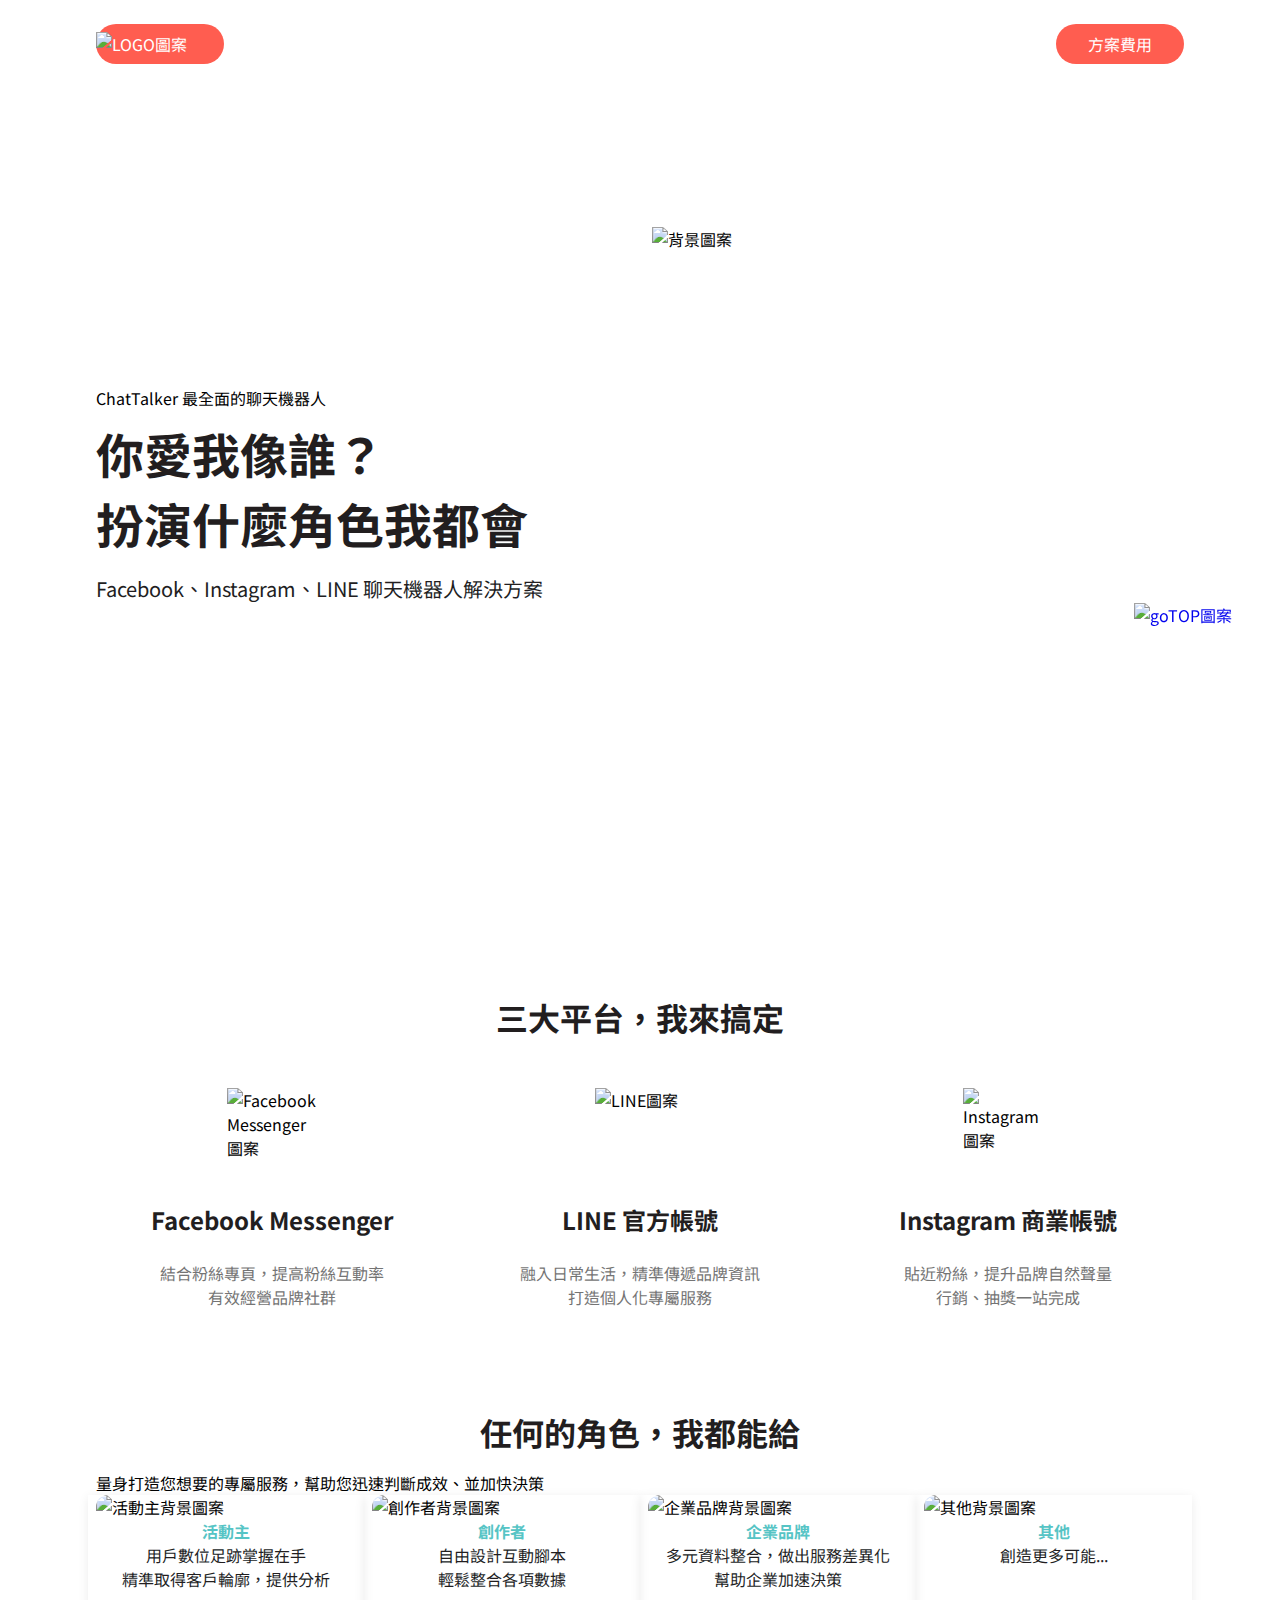
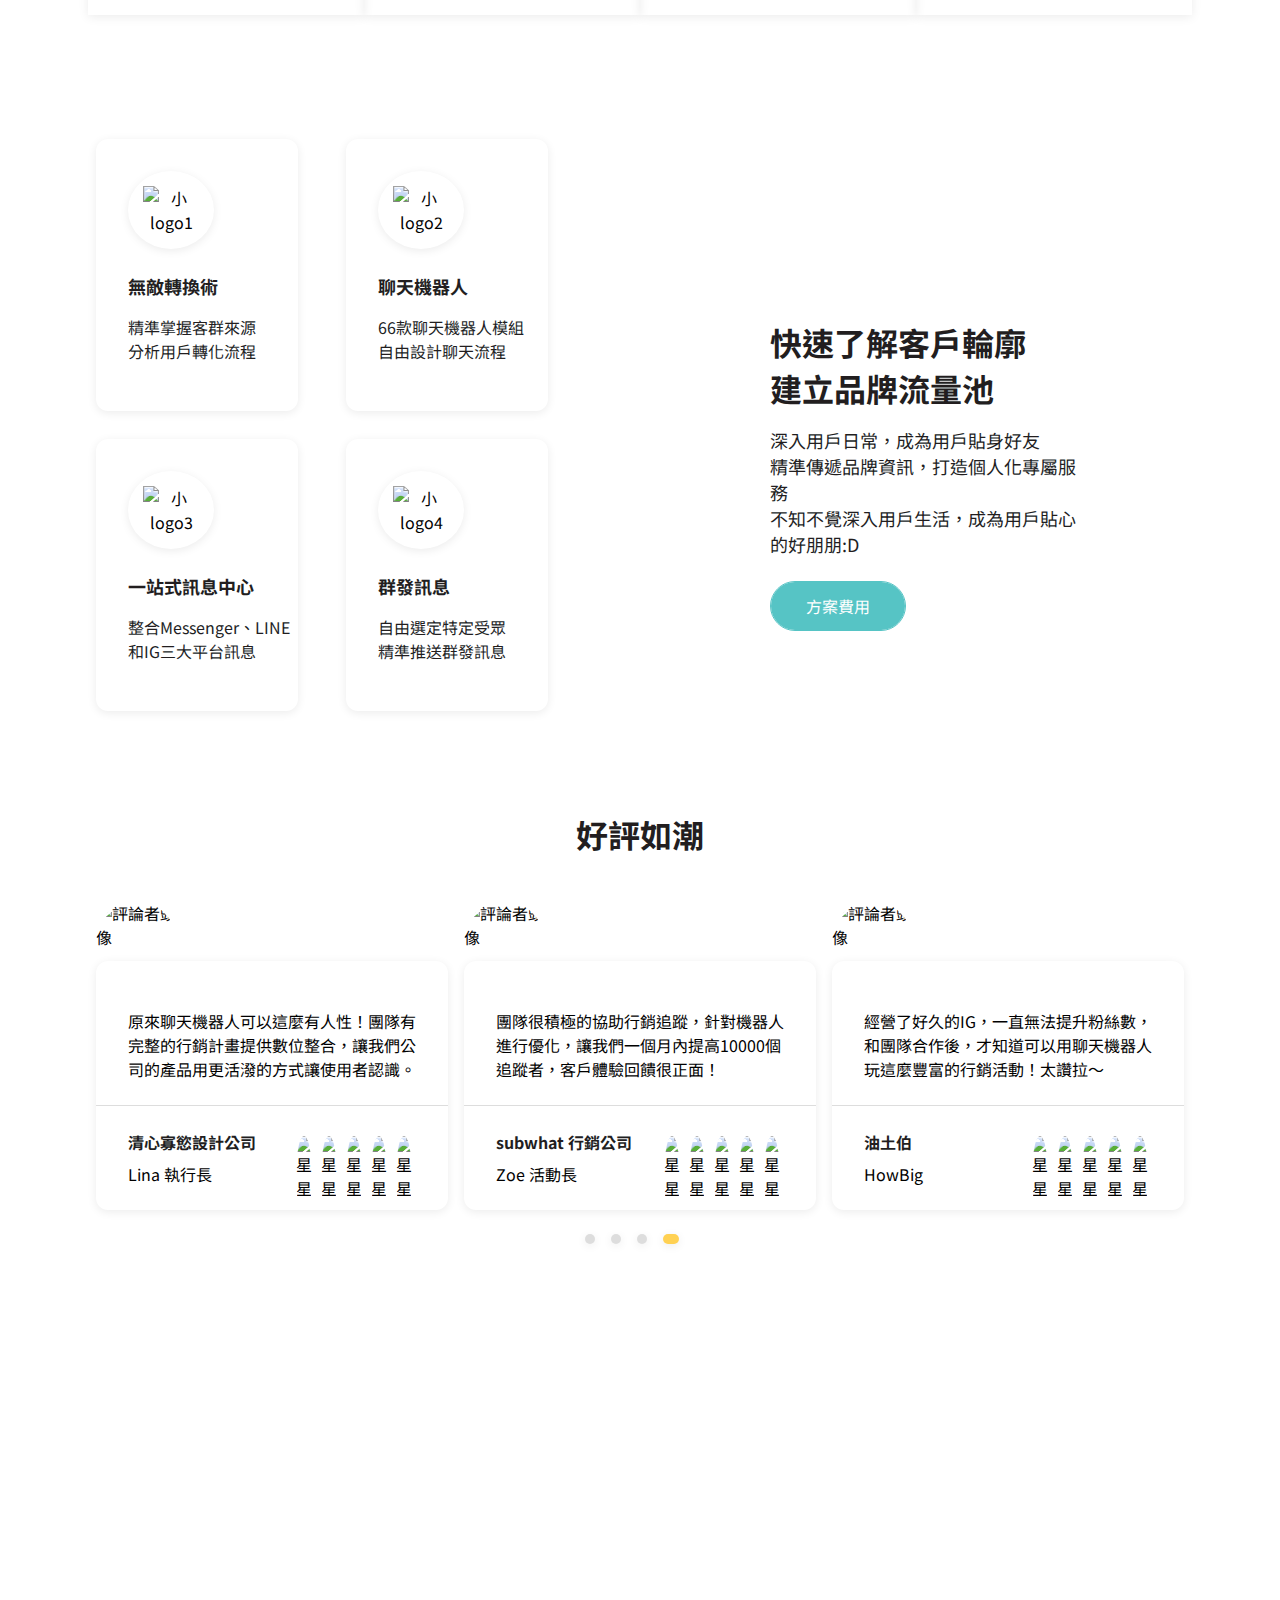
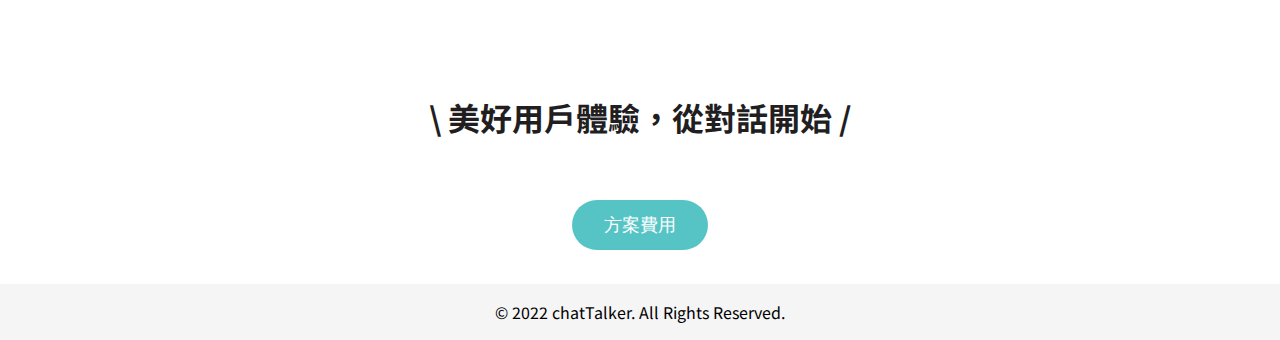
==== commit 207f3e2a: "修正方案網址" ====
--- a/index.html
+++ b/index.html
@@ -4,7 +4,7 @@
     <meta charset="UTF-8">
     <meta http-equiv="X-UA-Compatible" content="IE=edge">
     <meta name="viewport" content="width=device-width, initial-scale=1.0">
-    <title>Knn切版任物二</title>
+    <title>chatTalker AI 機器人</title>
     <link rel="stylesheet" href="./Scss/all.css">
     <link rel="preconnect" href="https://fonts.googleapis.com">
     <link rel="preconnect" href="https://fonts.gstatic.com" crossorigin>
@@ -14,16 +14,16 @@
 <div class="wrap">
     <div class="container">
             <div class="header">
-            <img src="./chatTalker_images/logo.png" alt="">
-            <a href="#">方案費用</a>
+            <a href="http://localhost:8080/index.html#"><img src="./chatTalker_images/logo.png" alt="LOGO圖案"></a>
+            <a class="logo-link" href="https://knn84.github.io/Knn_practise/payment.html">方案費用</a>
             </div>
             <div class="header-content">
                 <div class="content-left">
-                    <h3>ChatTalker 最全面的聊天機器人</h3>
+                    <h1>ChatTalker 最全面的聊天機器人</h1>
                     <h2>你愛我像誰？<br>扮演什麼角色我都會</h2>
                     <p>Facebook、Instagram、LINE 聊天機器人解決方案</p>
                 </div>
-                <img src="https://raw.githubusercontent.com/hexschool/webLayoutTraining1st/master/chatTalker_images/home.svg" alt="">
+                <img src="https://raw.githubusercontent.com/hexschool/webLayoutTraining1st/master/chatTalker_images/home.svg" alt="背景圖案">
             </div>
             
     </div>
@@ -31,26 +31,26 @@
         <div class="content-community">
             <h2>三大平台，我來搞定</h2>
             <ul>
-                <li><img src="./chatTalker_images/messenger.svg" alt=""><h3>Facebook Messenger</h3><p>結合粉絲專頁，提高粉絲互動率<br> 有效經營品牌社群</p> </li>
-                <li><img src="./chatTalker_images/line.svg" alt=""><h3>LINE 官方帳號</h3><p>融入日常生活，精準傳遞品牌資訊<br>打造個人化專屬服務</p> </li>
-                <li><img src="./chatTalker_images/instagram.svg" alt=""><h3>Instagram 商業帳號</h3><p>貼近粉絲，提升品牌自然聲量<br>行銷、抽獎一站完成</p> </li>
+                <li><img src="./chatTalker_images/messenger.svg" alt="Facebook Messenger圖案"><h3>Facebook Messenger</h3><p>結合粉絲專頁，提高粉絲互動率<br> 有效經營品牌社群</p> </li>
+                <li><img src="./chatTalker_images/line.svg" alt="LINE圖案"><h3>LINE 官方帳號</h3><p>融入日常生活，精準傳遞品牌資訊<br>打造個人化專屬服務</p> </li>
+                <li><img src="./chatTalker_images/instagram.svg" alt="Instagram圖案"><h3>Instagram 商業帳號</h3><p>貼近粉絲，提升品牌自然聲量<br>行銷、抽獎一站完成</p> </li>
             </ul>
 
         </div>
         <div class="content-card-head">
             <h2>任何的角色，我都能給</h2>
-            <h3>量身打造您想要的專屬服務，幫助您迅速判斷成效、並加快決策</h3>
+            <p>量身打造您想要的專屬服務，幫助您迅速判斷成效、並加快決策</p>
             <ul>
-                <li><img src="./chatTalker_images/ch01.svg" alt=""><h4>活動主</h4><p>用戶數位足跡掌握在手<br>精準取得客戶輪廓，提供分析</p></li>
-                <li><img src="./chatTalker_images/ch02.svg" alt="">
+                <li><img src="./chatTalker_images/ch01.svg" alt="活動主背景圖案"><h4>活動主</h4><p>用戶數位足跡掌握在手<br>精準取得客戶輪廓，提供分析</p></li>
+                <li><img src="./chatTalker_images/ch02.svg" alt="創作者背景圖案">
                     <h4>創作者</h4>
                     <p>自由設計互動腳本<br>輕鬆整合各項數據</p>
                 </li>
-                <li><img src="./chatTalker_images/ch03.svg" alt="">
+                <li><img src="./chatTalker_images/ch03.svg" alt="企業品牌背景圖案">
                     <h4>企業品牌</h4>
                     <p>多元資料整合，做出服務差異化<br>幫助企業加速決策</p>
                 </li>
-                <li><img src="./chatTalker_images/ch04.svg" alt="">
+                <li><img src="./chatTalker_images/ch04.svg" alt="其他背景圖案">
                     <h4>其他</h4>
                     <p>創造更多可能...</p>
                 </li>
@@ -60,77 +60,77 @@
             <div class="content-card-body-right">
                 <h2>快速了解客戶輪廓<br>建立品牌流量池</h2>
                 <p>深入用戶日常，成為用戶貼身好友<br>精準傳遞品牌資訊，打造個人化專屬服務<br>不知不覺深入用戶生活，成為用戶貼心的好朋朋:D</p>
-                <a href="#">方案費用</a>
+                <a href="https://knn84.github.io/Knn_practise/payment.html">方案費用</a>
                 </div>
             <div class="content-card-body-left">
                 <ul> 
-                    <li><div class="left-img"><img src="./chatTalker_images/icon01.svg" alt=""></div><h3>無敵轉換術</h3><p>精準掌握客群來源<br>分析用戶轉化流程</p></li>
-                    <li><div class="left-img"><img src="./chatTalker_images/icon02.svg" alt=""></div><h3>聊天機器人</h3><p>66款聊天機器人模組<br>自由設計聊天流程</p></li>
-                    <li><div class="left-img"><img src="./chatTalker_images/icon03.svg" alt=""></div><h3>一站式訊息中心</h3><p>整合Messenger、LINE<br>和IG三大平台訊息</p></li>
-                    <li><div class="left-img"><img src="./chatTalker_images/icon04.svg" alt=""></div><h3>群發訊息</h3><p>自由選定特定受眾<br>精準推送群發訊息</p></li>
+                    <li><div class="left-img"><img src="./chatTalker_images/icon01.svg" alt="小logo1"></div><h3>無敵轉換術</h3><p>精準掌握客群來源<br>分析用戶轉化流程</p></li>
+                    <li><div class="left-img"><img src="./chatTalker_images/icon02.svg" alt="小logo2"></div><h3>聊天機器人</h3><p>66款聊天機器人模組<br>自由設計聊天流程</p></li>
+                    <li><div class="left-img"><img src="./chatTalker_images/icon03.svg" alt="小logo3"></div><h3>一站式訊息中心</h3><p>整合Messenger、LINE<br>和IG三大平台訊息</p></li>
+                    <li><div class="left-img"><img src="./chatTalker_images/icon04.svg" alt="小logo4"></div><h3>群發訊息</h3><p>自由選定特定受眾<br>精準推送群發訊息</p></li>
                 </ul>
             </div>
         </div>
         <div class="content-footer">
             <h2>好評如潮</h2>
             <ul>
-                <li class="info1"><img src="https://raw.githubusercontent.com/hexschool/webLayoutTraining1st/master/chatTalker_images/user01.jpg" alt=""> <p>原來聊天機器人可以這麼有人性！團隊有完整的行銷計畫提供數位整合，讓我們公司的產品用更活潑的方式讓使用者認識。</p>
+                <li class="info1"><img src="https://raw.githubusercontent.com/hexschool/webLayoutTraining1st/master/chatTalker_images/user01.jpg" alt="評論者頭像"> <p>原來聊天機器人可以這麼有人性！團隊有完整的行銷計畫提供數位整合，讓我們公司的產品用更活潑的方式讓使用者認識。</p>
                     <div class="user">
                         <h4>清心寡慾設計公司</h4>
                         <p>Lina 執行長</p>
                         <ul class="star">
                             <li><img src="https://raw.githubusercontent.com/hexschool/webLayoutTraining1st/master/chatTalker_images/icon_star.svg"
-                                    alt=""></li>
+                                    alt="星星"></li>
                             <li><img src="https://raw.githubusercontent.com/hexschool/webLayoutTraining1st/master/chatTalker_images/icon_star.svg"
-                                    alt=""></li>
+                                    alt="星星"></li>
                             <li><img src="https://raw.githubusercontent.com/hexschool/webLayoutTraining1st/master/chatTalker_images/icon_star.svg"
-                                    alt=""></li>
+                                    alt="星星"></li>
                             <li><img src="https://raw.githubusercontent.com/hexschool/webLayoutTraining1st/master/chatTalker_images/icon_star.svg"
-                                    alt=""></li>
+                                    alt="星星"></li>
                             <li><img src="https://raw.githubusercontent.com/hexschool/webLayoutTraining1st/master/chatTalker_images/icon_star.svg"
-                                    alt=""></li>
+                                    alt="星星"></li>
                         </ul>
                     </div> 
                     
                 </li>
                 <li class="info2"><img src="https://raw.githubusercontent.com/hexschool/webLayoutTraining1st/master/chatTalker_images/user02.jpg"
-                        alt="">
+                        alt="評論者頭像">
                     <p>團隊很積極的協助行銷追蹤，針對機器人進行優化，讓我們一個月內提高10000個追蹤者，客戶體驗回饋很正面！</p>
                     <div class="user">
                         <h4>subwhat 行銷公司</h4>
                         <p>Zoe 活動長</p>
                         <ul class="star">
                             <li><img src="https://raw.githubusercontent.com/hexschool/webLayoutTraining1st/master/chatTalker_images/icon_star.svg"
-                                    alt=""></li>
+                                    alt="星星"></li>
                             <li><img src="https://raw.githubusercontent.com/hexschool/webLayoutTraining1st/master/chatTalker_images/icon_star.svg"
-                                    alt=""></li>
+                                    alt="星星"></li>
                             <li><img src="https://raw.githubusercontent.com/hexschool/webLayoutTraining1st/master/chatTalker_images/icon_star.svg"
-                                    alt=""></li>
+                                    alt="星星"></li>
                             <li><img src="https://raw.githubusercontent.com/hexschool/webLayoutTraining1st/master/chatTalker_images/icon_star.svg"
-                                    alt=""></li>
+                                    alt="星星"></li>
                             <li><img src="https://raw.githubusercontent.com/hexschool/webLayoutTraining1st/master/chatTalker_images/icon_star.svg"
-                                    alt=""></li>
+                                    alt="星星"></li>
                         </ul>
                     </div>
                     
                 </li>
                 <li class="info3"><img src="https://raw.githubusercontent.com/hexschool/webLayoutTraining1st/master/chatTalker_images/user03.jpg"
-                        alt="">
+                        alt="評論者頭像">
                     <p>經營了好久的IG，一直無法提升粉絲數，和團隊合作後，才知道可以用聊天機器人玩這麼豐富的行銷活動！太讚拉～</p>
                     <div class="user">
                         <h4>油土伯</h4>
                         <p>HowBig</p>
                         <ul class="star">
                             <li><img src="https://raw.githubusercontent.com/hexschool/webLayoutTraining1st/master/chatTalker_images/icon_star.svg"
-                                    alt=""></li>
+                                    alt="星星"></li>
                             <li><img src="https://raw.githubusercontent.com/hexschool/webLayoutTraining1st/master/chatTalker_images/icon_star.svg"
-                                    alt=""></li>
+                                    alt="星星"></li>
                             <li><img src="https://raw.githubusercontent.com/hexschool/webLayoutTraining1st/master/chatTalker_images/icon_star.svg"
-                                    alt=""></li>
+                                    alt="星星"></li>
                             <li><img src="https://raw.githubusercontent.com/hexschool/webLayoutTraining1st/master/chatTalker_images/icon_star.svg"
-                                    alt=""></li>
+                                    alt="星星"></li>
                             <li><img src="https://raw.githubusercontent.com/hexschool/webLayoutTraining1st/master/chatTalker_images/icon_star.svg"
-                                    alt=""></li>
+                                    alt="星星"></li>
                         </ul>
                     </div>
 
@@ -138,10 +138,10 @@
             </ul>
             <div class="pagination">
                 <ul>
-                    <li></li>
-                    <li></li>
-                    <li></li>
-                    <li class="yel"></li>
+                    <li><a href="#"></a></li>
+                    <li><a href="#"></a></li>
+                    <li><a href="#"></a></li>
+                    <li class="yel"><a href="#"></a></li>
                 </ul>
             </div>
         </div>
@@ -150,13 +150,13 @@
     <div class="footer-banner">
         <div class="footer-info">
             <h2>\ 美好用戶體驗，從對話開始 /</h2>
-            <a href="#">方案費用</a>
+            <a href="https://knn84.github.io/Knn_practise/payment.html">方案費用</a>
         </div>
     </div>
     <div class="footer">
         <p>© 2022 chatTalker. All Rights Reserved.</p>
     </div>
-    <div class="top"><a href="#"><img src="https://gowanlee.github.io/chatTalker/images/top.png" alt=""></a></div>
+    <div class="top"><a href="#"><img src="https://gowanlee.github.io/chatTalker/images/top.png" alt="goTOP圖案"></a></div>
 </div>
 <script src="https://code.jquery.com/jquery-3.6.0.min.js"></script>
 <script src="./all.js"></script>
--- a/Scss/all.css
+++ b/Scss/all.css
@@ -223,8 +223,8 @@
   width: 128px;
   height: 40px;
   font: normal normal normal 16px/24px Noto Sans TC;
-  color: #FFFFFF;
-  background: #FF5D50 0% 0% no-repeat padding-box;
+  color: #ffffff;
+  background: #ff5d50 0% 0% no-repeat padding-box;
   border-radius: 22px;
 }
 
@@ -239,7 +239,7 @@
         -ms-flex-pack: space-evenly;
             justify-content: space-evenly;
     margin-bottom: 32px;
-    border-bottom: 2px solid #FFD153;
+    border-bottom: 2px solid #ffd153;
   }
   .header img {
     width: 30%;
@@ -281,19 +281,19 @@
 
 .header-content .content-left h3 {
   font: normal normal bold 18px/26px Noto Sans TC;
-  color: #56C4C5;
+  color: #56c4c5;
 }
 
 .header-content .content-left h2 {
   padding-top: 8px;
   padding-bottom: 16px;
   font: normal normal bold 48px/70px Noto Sans TC;
-  color: #221E1F;
+  color: #221e1f;
 }
 
 .header-content .content-left p {
   font: normal normal normal 20px/29px Noto Sans TC;
-  color: #221E1F;
+  color: #221e1f;
 }
 
 .header-content img {
@@ -337,7 +337,7 @@
   text-align: center;
   font: normal normal bold 32px/46px Noto Sans TC;
   padding-bottom: 48px;
-  color: #221E1F;
+  color: #221e1f;
 }
 
 .content-community ul {
@@ -378,7 +378,7 @@
   font: normal normal bold 24px/35px Noto Sans TC;
   padding-top: 24px;
   padding-bottom: 24px;
-  color: #221E1F;
+  color: #221e1f;
 }
 
 .content-community ul li p {
@@ -432,14 +432,14 @@
   text-align: center;
   font: normal normal bold 32px/46px Noto Sans TC;
   padding-bottom: 16px;
-  color: #221E1F;
+  color: #221e1f;
 }
 
 .content-card-head h3 {
   text-align: center;
   font: normal normal normal 20px/29px Noto Sans TC;
   padding-bottom: 48px;
-  color: #221E1F;
+  color: #221e1f;
 }
 
 .content-card-head ul {
@@ -468,13 +468,13 @@
 .content-card-head ul li h4 {
   text-align: center;
   font: normal normal bold 16px/24px Noto Sans TC;
-  color: #56C4C5;
+  color: #56c4c5;
 }
 
 .content-card-head ul li p {
   text-align: center;
   font: normal normal normal 16px/24px Noto Sans TC;
-  color: #221E1F;
+  color: #221e1f;
   padding-bottom: 24px;
 }
 
@@ -524,7 +524,7 @@
 
 .content-card-body .content-card-body-left .left-img {
   width: 86px;
-  background: #FFFFFF 0% 0% no-repeat padding-box;
+  background: #ffffff 0% 0% no-repeat padding-box;
   -webkit-box-shadow: 0px 2px 10px #00000014;
           box-shadow: 0px 2px 10px #00000014;
   border-radius: 50%;
@@ -557,7 +557,7 @@
   padding-left: 32px;
   margin-right: 48px;
   margin-bottom: 28px;
-  background: #FFFFFF 0% 0% no-repeat padding-box;
+  background: #ffffff 0% 0% no-repeat padding-box;
   -webkit-box-shadow: 0px 2px 10px #00000014;
           box-shadow: 0px 2px 10px #00000014;
   border-radius: 12px;
@@ -567,13 +567,13 @@
   padding-top: 24px;
   padding-bottom: 16px;
   font: normal normal bold 18px/26px Noto Sans TC;
-  color: #221E1F;
+  color: #221e1f;
 }
 
 .content-card-body .content-card-body-left ul li p {
   padding-bottom: 48px;
   font: normal normal normal 16px/24px Noto Sans TC;
-  color: #221E1F;
+  color: #221e1f;
 }
 
 @media (max-width: 768px) {
@@ -609,23 +609,23 @@
 }
 
 .content-card-body .content-card-body-right h2 {
-  color: #221E1F;
+  color: #221e1f;
   font: normal normal bold 32px/46px Noto Sans TC;
   padding-bottom: 16px;
 }
 
 .content-card-body .content-card-body-right p {
   font: normal normal normal 18px/26px Noto Sans TC;
-  color: #221E1F;
+  color: #221e1f;
   padding-bottom: 24px;
 }
 
 .content-card-body .content-card-body-right a {
   width: 136px;
   text-align: center;
-  color: #FFFFFF;
-  background: #56C4C5 0% 0% no-repeat padding-box;
-  border: 1px solid #56C4C5;
+  color: #ffffff;
+  background: #56c4c5 0% 0% no-repeat padding-box;
+  border: 1px solid #56c4c5;
   border-radius: 27px;
   padding-top: 12px;
   padding-bottom: 12px;
@@ -662,7 +662,7 @@
   padding-bottom: 104px;
   text-align: center;
   font: normal normal bold 32px/46px Noto Sans TC;
-  color: #221E1F;
+  color: #221e1f;
 }
 
 .content-footer ul {
@@ -674,7 +674,7 @@
 .content-footer ul li {
   width: 352px;
   margin-right: 16px;
-  background: #FFFFFF 0% 0% no-repeat padding-box;
+  background: #ffffff 0% 0% no-repeat padding-box;
   -webkit-box-shadow: 0px 2px 10px #00000014;
           box-shadow: 0px 2px 10px #00000014;
   border-radius: 12px;
@@ -686,7 +686,7 @@
   padding-bottom: 24px;
   padding-left: 32px;
   padding-right: 32px;
-  border-bottom: 1px solid #DDDDDD;
+  border-bottom: 1px solid #dddddd;
 }
 
 .content-footer ul li img {
@@ -716,7 +716,7 @@
   padding-top: 24px;
   padding-bottom: 8px;
   font: normal normal bold 16px/24px Noto Sans TC;
-  color: #221E1F;
+  color: #221e1f;
 }
 
 .content-footer ul li .user p {
@@ -751,14 +751,14 @@
 .content-footer .pagination li {
   width: 10px;
   height: 10px;
-  background: #DDDDDD 0% 0% no-repeat padding-box;
+  background: #dddddd 0% 0% no-repeat padding-box;
   border-radius: 50px;
 }
 
 .content-footer .pagination .yel {
   width: 16px;
   height: 10px;
-  background: #FFD153 0% 0% no-repeat padding-box;
+  background: #ffd153 0% 0% no-repeat padding-box;
 }
 
 @media (max-width: 768px) {
@@ -828,22 +828,22 @@
 .footer-banner .footer-info h2 {
   text-align: center;
   font: normal normal bold 32px/46px Noto Sans TC;
-  color: #221E1F;
+  color: #221e1f;
   margin-bottom: 60px;
 }
 
 .footer-banner .footer-info a {
   padding: 12px 32px 12px 32px;
-  background: #56C4C5 0% 0% no-repeat padding-box;
+  background: #56c4c5 0% 0% no-repeat padding-box;
   border-radius: 27px;
   font: normal normal normal 18px/26px Comfortaa;
-  color: #FFFFFF;
+  color: #ffffff;
 }
 
 .footer p {
   padding: 16px 0 16px 0;
   text-align: center;
-  background: #F5F5F5 0% 0% no-repeat padding-box;
+  background: #f5f5f5 0% 0% no-repeat padding-box;
 }
 
 .top {
@@ -858,4 +858,369 @@
     right: 10px;
   }
 }
+
+.background-header {
+  max-width: 1358px;
+  margin: 0 auto;
+  margin-bottom: 100px;
+  background: #f7f9fd 0% 0% no-repeat padding-box;
+  border-radius: 0px 0px 0px 300px;
+  height: 470px;
+  background-image: url("https://raw.githubusercontent.com/hexschool/webLayoutTraining1st/master/chatTalker_images/banner.svg");
+  background-position: top right;
+  background-repeat: no-repeat;
+  height: 559px;
+}
+
+.background-header .header {
+  max-width: 1120px;
+  margin: 0 auto;
+  padding-bottom: 127px;
+}
+
+.background-header .content {
+  max-width: 1120px;
+  margin: 0 auto;
+}
+
+.background-header .content h2 {
+  font: normal normal bold 48px/70px Noto Sans TC;
+  color: #221e1f;
+  padding-bottom: 16px;
+}
+
+.background-header .content p {
+  font: normal normal normal 16px/24px Noto Sans TC;
+  color: #221e1f;
+}
+
+.wrap-content {
+  max-width: 1120px;
+  margin: 0 auto;
+}
+
+.wrap-content h2 {
+  text-align: center;
+  margin-bottom: 48px;
+  font: normal normal bold 32px/46px Noto Sans TC;
+  color: #221e1f;
+}
+
+.wrap-content ul {
+  display: -webkit-box;
+  display: -ms-flexbox;
+  display: flex;
+  -webkit-box-pack: center;
+      -ms-flex-pack: center;
+          justify-content: center;
+  margin-bottom: 48px;
+}
+
+.wrap-content ul li {
+  margin-right: 16px;
+}
+
+.wrap-content ul li a {
+  display: -webkit-box;
+  display: -ms-flexbox;
+  display: flex;
+  -webkit-box-pack: center;
+      -ms-flex-pack: center;
+          justify-content: center;
+  -webkit-box-align: center;
+      -ms-flex-align: center;
+          align-items: center;
+  width: 130px;
+  height: 50px;
+  background: #ffffff 0% 0% no-repeat padding-box;
+  border: 1px solid #56c4c5;
+  border-radius: 27px;
+  color: #56c4c5;
+}
+
+.wrap-content ul li a:hover {
+  background: #56c4c5 0% 0% no-repeat padding-box;
+  color: #ffffff;
+}
+
+.wrap-content .card {
+  display: -webkit-box;
+  display: -ms-flexbox;
+  display: flex;
+  -webkit-box-pack: center;
+      -ms-flex-pack: center;
+          justify-content: center;
+}
+
+.wrap-content h3 {
+  text-align: center;
+  padding-top: 10px;
+  font: normal normal bold 24px/35px Noto Sans TC;
+  color: #221e1f;
+  border-bottom: 1px solid #dddddd;
+  padding-bottom: 16px;
+}
+
+.wrap-content .card-left {
+  width: 444px;
+  margin-right: 21px;
+  background: #ffffff 0% 0% no-repeat padding-box;
+  -webkit-box-shadow: 0px 2px 10px #00000014;
+          box-shadow: 0px 2px 10px #00000014;
+  border-radius: 12px;
+}
+
+.wrap-content .card-left p {
+  text-align: center;
+  padding-top: 32px;
+  padding-bottom: 32px;
+}
+
+.wrap-content .card-left .card-left-card {
+  display: -webkit-box;
+  display: -ms-flexbox;
+  display: flex;
+  -webkit-box-pack: space-evenly;
+      -ms-flex-pack: space-evenly;
+          justify-content: space-evenly;
+  -webkit-box-align: center;
+      -ms-flex-align: center;
+          align-items: center;
+  padding-bottom: 32px;
+}
+
+.wrap-content .card-left .card-left-card p {
+  font: normal normal normal 29px/42px Noto Sans TC;
+}
+
+.wrap-content .card-left .card-left-card .left {
+  display: -webkit-box;
+  display: -ms-flexbox;
+  display: flex;
+  -webkit-box-pack: center;
+      -ms-flex-pack: center;
+          justify-content: center;
+  -webkit-box-align: center;
+      -ms-flex-align: center;
+          align-items: center;
+  width: 169px;
+  height: 108px;
+  background: #f5f5f5 0% 0% no-repeat padding-box;
+  border-radius: 12px;
+}
+
+.wrap-content .card-left .card-left-card .left p {
+  font: normal normal normal 12px/17px Noto Sans TC;
+  color: #221e1f;
+}
+
+.wrap-content .card-left .card-left-card .left p span {
+  font: normal normal normal 32px/35px Comfortaa;
+  color: #56c4c5;
+}
+
+.wrap-content .card-left .card-left-card .left p sub {
+  padding-left: 8px;
+  font: normal normal bold 12px/17px Noto Sans TC;
+  color: #56c4c5;
+}
+
+.wrap-content .card-left .card-left-card .right {
+  display: -webkit-box;
+  display: -ms-flexbox;
+  display: flex;
+  -webkit-box-pack: center;
+      -ms-flex-pack: center;
+          justify-content: center;
+  -webkit-box-align: center;
+      -ms-flex-align: center;
+          align-items: center;
+  width: 169px;
+  height: 108px;
+  background: #f5f5f5 0% 0% no-repeat padding-box;
+  border-radius: 12px;
+}
+
+.wrap-content .card-left .card-left-card .right p {
+  font: normal normal normal 12px/17px Noto Sans TC;
+  color: #221e1f;
+}
+
+.wrap-content .card-left .card-left-card .right p span {
+  font: normal normal normal 32px/35px Comfortaa;
+}
+
+.wrap-content .card-left .card-left-card .right p sub {
+  padding-left: 8px;
+  font: normal normal bold 12px/17px Noto Sans TC;
+}
+
+.wrap-content .card-left ul {
+  display: -webkit-box;
+  display: -ms-flexbox;
+  display: flex;
+  -webkit-box-orient: vertical;
+  -webkit-box-direction: normal;
+      -ms-flex-direction: column;
+          flex-direction: column;
+}
+
+.wrap-content .card-left ul li {
+  padding-left: 56px;
+  padding-bottom: 16px;
+  font: normal normal normal 16px/24px Noto Sans TC;
+  background-image: url("https://lishan-shih.github.io/chatTalker/images/checkmark-outline.svg");
+  background-repeat: no-repeat;
+  background-position: top left 20px;
+}
+
+.wrap-content .card-left a {
+  display: -webkit-box;
+  display: -ms-flexbox;
+  display: flex;
+  -webkit-box-pack: center;
+      -ms-flex-pack: center;
+          justify-content: center;
+  -webkit-box-align: center;
+      -ms-flex-align: center;
+          align-items: center;
+  margin: 0 auto;
+  width: 136px;
+  height: 49px;
+  background: #56C4C5 0% 0% no-repeat padding-box;
+  border: 1px solid #56C4C5;
+  border-radius: 27px;
+  color: #FFFFFF;
+}
+
+.wrap-content .card-right {
+  width: 444px;
+  background: #ffffff 0% 0% no-repeat padding-box;
+  -webkit-box-shadow: 0px 2px 10px #00000014;
+          box-shadow: 0px 2px 10px #00000014;
+  border-radius: 12px;
+}
+
+.wrap-content .card-right p {
+  text-align: center;
+  padding-top: 32px;
+  padding-bottom: 32px;
+}
+
+.wrap-content .card-right .card-right-card {
+  display: -webkit-box;
+  display: -ms-flexbox;
+  display: flex;
+  -webkit-box-pack: space-evenly;
+      -ms-flex-pack: space-evenly;
+          justify-content: space-evenly;
+  -webkit-box-align: center;
+      -ms-flex-align: center;
+          align-items: center;
+  padding-bottom: 32px;
+}
+
+.wrap-content .card-right .card-right-card p {
+  font: normal normal normal 29px/42px Noto Sans TC;
+}
+
+.wrap-content .card-right .card-right-card .left {
+  display: -webkit-box;
+  display: -ms-flexbox;
+  display: flex;
+  -webkit-box-pack: center;
+      -ms-flex-pack: center;
+          justify-content: center;
+  -webkit-box-align: center;
+      -ms-flex-align: center;
+          align-items: center;
+  width: 169px;
+  height: 108px;
+  background: #f5f5f5 0% 0% no-repeat padding-box;
+  border-radius: 12px;
+}
+
+.wrap-content .card-right .card-right-card .left p {
+  font: normal normal normal 12px/17px Noto Sans TC;
+  color: #221e1f;
+}
+
+.wrap-content .card-right .card-right-card .left p span {
+  font: normal normal normal 32px/35px Comfortaa;
+  color: #56c4c5;
+}
+
+.wrap-content .card-right .card-right-card .left p sub {
+  padding-left: 8px;
+  font: normal normal bold 12px/17px Noto Sans TC;
+  color: #56c4c5;
+}
+
+.wrap-content .card-right .card-right-card .right {
+  display: -webkit-box;
+  display: -ms-flexbox;
+  display: flex;
+  -webkit-box-pack: center;
+      -ms-flex-pack: center;
+          justify-content: center;
+  -webkit-box-align: center;
+      -ms-flex-align: center;
+          align-items: center;
+  width: 169px;
+  height: 108px;
+  background: #f5f5f5 0% 0% no-repeat padding-box;
+  border-radius: 12px;
+}
+
+.wrap-content .card-right .card-right-card .right p {
+  font: normal normal normal 12px/17px Noto Sans TC;
+  color: #221e1f;
+}
+
+.wrap-content .card-right .card-right-card .right p span {
+  font: normal normal normal 32px/35px Comfortaa;
+}
+
+.wrap-content .card-right .card-right-card .right p sub {
+  padding-left: 8px;
+  font: normal normal bold 12px/17px Noto Sans TC;
+}
+
+.wrap-content .card-right ul {
+  display: -webkit-box;
+  display: -ms-flexbox;
+  display: flex;
+  -webkit-box-orient: vertical;
+  -webkit-box-direction: normal;
+      -ms-flex-direction: column;
+          flex-direction: column;
+}
+
+.wrap-content .card-right ul li {
+  padding-left: 56px;
+  padding-bottom: 16px;
+  font: normal normal normal 16px/24px Noto Sans TC;
+  background-image: url("https://lishan-shih.github.io/chatTalker/images/checkmark-outline.svg");
+  background-repeat: no-repeat;
+  background-position: top left 20px;
+}
+
+.wrap-content .card-right a {
+  display: -webkit-box;
+  display: -ms-flexbox;
+  display: flex;
+  -webkit-box-pack: center;
+      -ms-flex-pack: center;
+          justify-content: center;
+  -webkit-box-align: center;
+      -ms-flex-align: center;
+          align-items: center;
+  margin: 0 auto;
+  width: 136px;
+  height: 49px;
+  background: #56C4C5 0% 0% no-repeat padding-box;
+  border: 1px solid #56C4C5;
+  border-radius: 27px;
+  color: #FFFFFF;
+}
 /*# sourceMappingURL=all.css.map */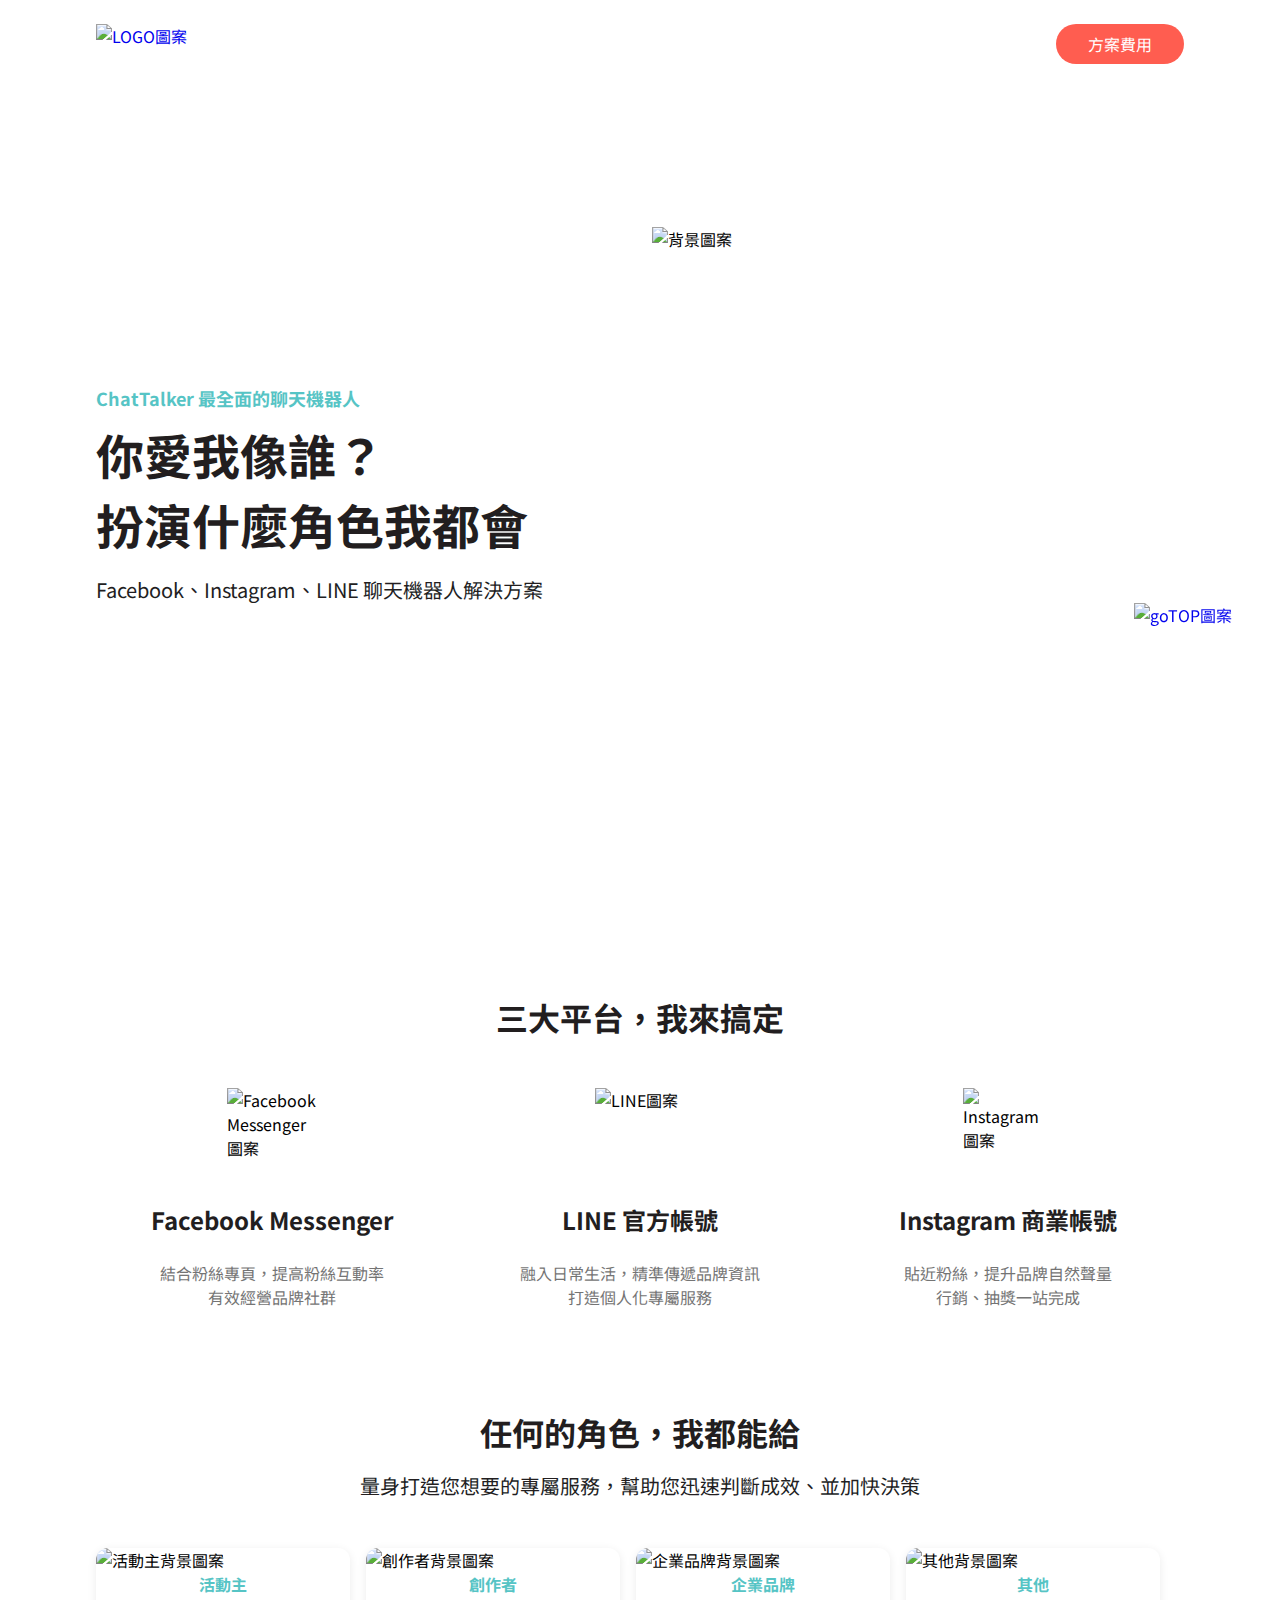
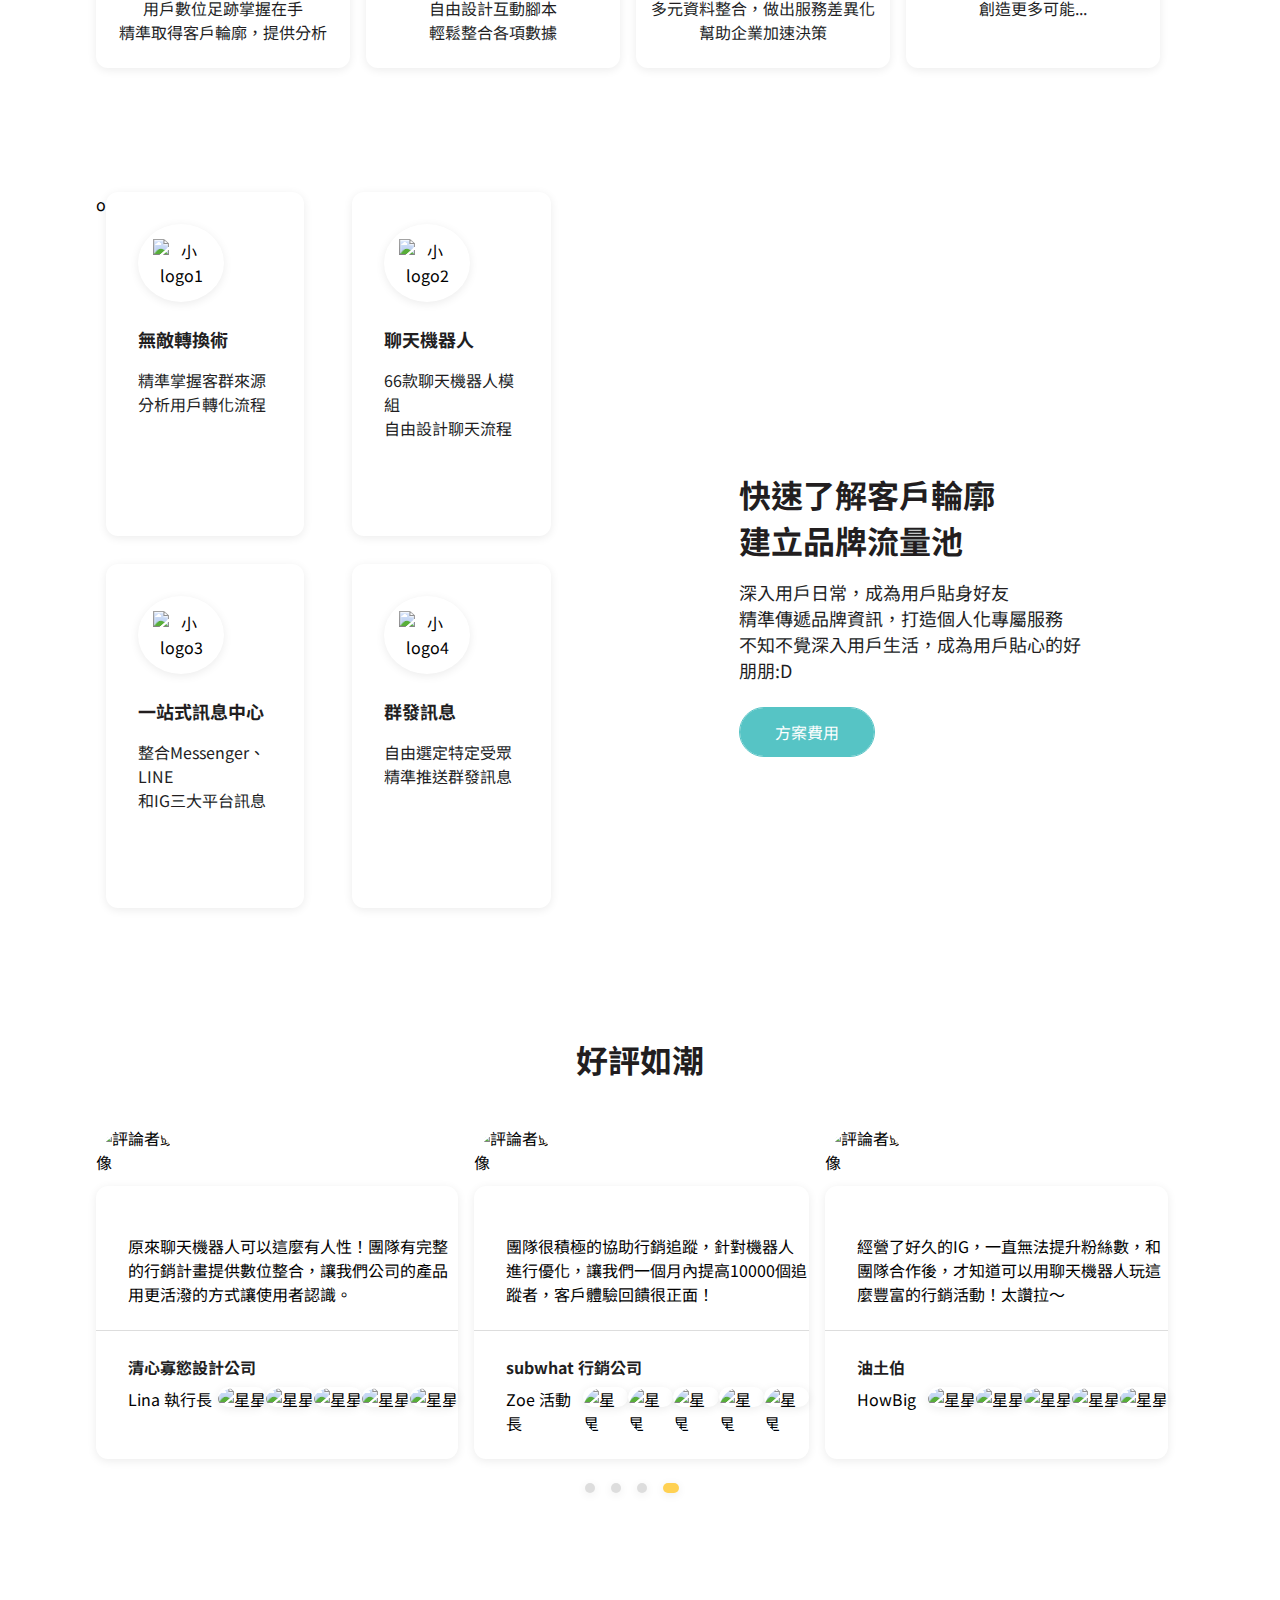
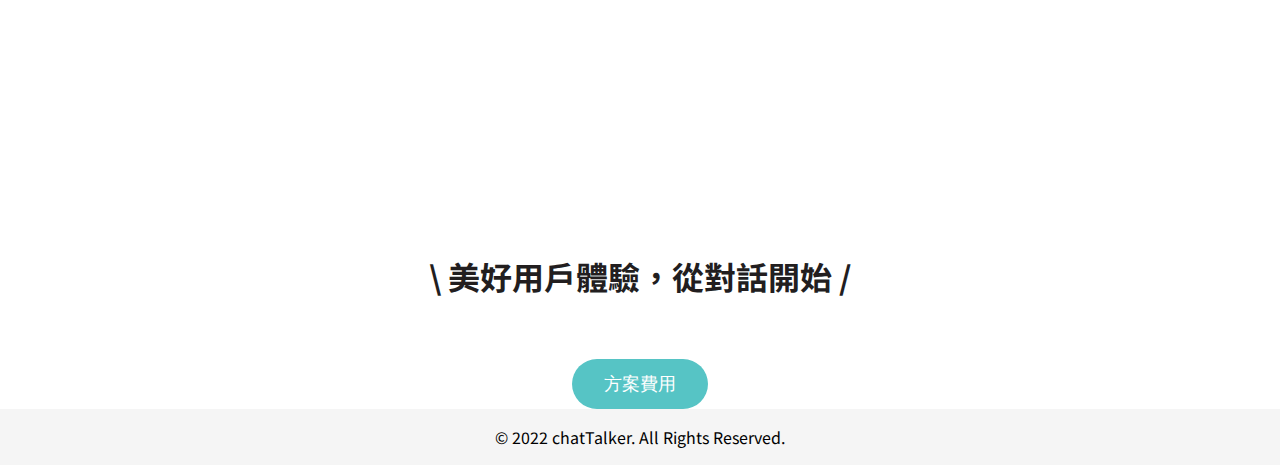
==== commit e1803152: "修正RWD" ====
--- a/index.html
+++ b/index.html
@@ -69,7 +69,7 @@
                     <li><div class="left-img"><img src="./chatTalker_images/icon03.svg" alt="小logo3"></div><h3>一站式訊息中心</h3><p>整合Messenger、LINE<br>和IG三大平台訊息</p></li>
                     <li><div class="left-img"><img src="./chatTalker_images/icon04.svg" alt="小logo4"></div><h3>群發訊息</h3><p>自由選定特定受眾<br>精準推送群發訊息</p></li>
                 </ul>
-            </div>
+            </div>o
         </div>
         <div class="content-footer">
             <h2>好評如潮</h2>
@@ -77,8 +77,9 @@
                 <li class="info1"><img src="https://raw.githubusercontent.com/hexschool/webLayoutTraining1st/master/chatTalker_images/user01.jpg" alt="評論者頭像"> <p>原來聊天機器人可以這麼有人性！團隊有完整的行銷計畫提供數位整合，讓我們公司的產品用更活潑的方式讓使用者認識。</p>
                     <div class="user">
                         <h4>清心寡慾設計公司</h4>
+                        <div class="info-name">
                         <p>Lina 執行長</p>
-                        <ul class="star">
+                            <ul class="star">
                             <li><img src="https://raw.githubusercontent.com/hexschool/webLayoutTraining1st/master/chatTalker_images/icon_star.svg"
                                     alt="星星"></li>
                             <li><img src="https://raw.githubusercontent.com/hexschool/webLayoutTraining1st/master/chatTalker_images/icon_star.svg"
@@ -89,7 +90,8 @@
                                     alt="星星"></li>
                             <li><img src="https://raw.githubusercontent.com/hexschool/webLayoutTraining1st/master/chatTalker_images/icon_star.svg"
                                     alt="星星"></li>
-                        </ul>
+                            </ul>
+                        </div>
                     </div> 
                     
                 </li>
@@ -98,8 +100,9 @@
                     <p>團隊很積極的協助行銷追蹤，針對機器人進行優化，讓我們一個月內提高10000個追蹤者，客戶體驗回饋很正面！</p>
                     <div class="user">
                         <h4>subwhat 行銷公司</h4>
-                        <p>Zoe 活動長</p>
-                        <ul class="star">
+                        <div class="info-name">
+                            <p>Zoe 活動長</p>
+                            <ul class="star">
                             <li><img src="https://raw.githubusercontent.com/hexschool/webLayoutTraining1st/master/chatTalker_images/icon_star.svg"
                                     alt="星星"></li>
                             <li><img src="https://raw.githubusercontent.com/hexschool/webLayoutTraining1st/master/chatTalker_images/icon_star.svg"
@@ -110,7 +113,8 @@
                                     alt="星星"></li>
                             <li><img src="https://raw.githubusercontent.com/hexschool/webLayoutTraining1st/master/chatTalker_images/icon_star.svg"
                                     alt="星星"></li>
-                        </ul>
+                            </ul>
+                        </div>
                     </div>
                     
                 </li>
@@ -119,8 +123,9 @@
                     <p>經營了好久的IG，一直無法提升粉絲數，和團隊合作後，才知道可以用聊天機器人玩這麼豐富的行銷活動！太讚拉～</p>
                     <div class="user">
                         <h4>油土伯</h4>
-                        <p>HowBig</p>
-                        <ul class="star">
+                        <div class="info-name">
+                            <p>HowBig</p>
+                            <ul class="star">
                             <li><img src="https://raw.githubusercontent.com/hexschool/webLayoutTraining1st/master/chatTalker_images/icon_star.svg"
                                     alt="星星"></li>
                             <li><img src="https://raw.githubusercontent.com/hexschool/webLayoutTraining1st/master/chatTalker_images/icon_star.svg"
@@ -131,7 +136,8 @@
                                     alt="星星"></li>
                             <li><img src="https://raw.githubusercontent.com/hexschool/webLayoutTraining1st/master/chatTalker_images/icon_star.svg"
                                     alt="星星"></li>
-                        </ul>
+                            </ul>
+                        </div>
                     </div>
 
                 </li>
--- a/Scss/all.css
+++ b/Scss/all.css
@@ -169,7 +169,7 @@
   .wrap {
     background-image: url("https://raw.githubusercontent.com/hexschool/webLayoutTraining1st/master/chatTalker_images/bg_home_sm.svg");
     background-size: 400px;
-    background-position: left 50% top 15%;
+    background-position: left 50% top 7%;
   }
 }
 
@@ -195,7 +195,6 @@
 }
 
 .header {
-  width: 100%;
   padding-top: 24px;
   padding-bottom: 30px;
   display: -webkit-box;
@@ -207,10 +206,744 @@
 }
 
 .header img {
-  width: 218px;
-}
-
-.header a {
+  max-width: 100%;
+}
+
+.header .logo-link {
+  text-align: center;
+  padding-top: 8px;
+  width: 128px;
+  height: 40px;
+  font: normal normal normal 16px/24px Noto Sans TC;
+  color: #ffffff;
+  background: #ff5d50 0% 0% no-repeat padding-box;
+  border-radius: 22px;
+}
+
+.header .logo-link:hover {
+  background: blue;
+  color: yellow;
+}
+
+@media (max-width: 768px) {
+  .header {
+    max-width: 100%;
+    -webkit-box-pack: space-evenly;
+        -ms-flex-pack: space-evenly;
+            justify-content: space-evenly;
+    margin-bottom: 32px;
+    border-bottom: 2px solid #ffd153;
+  }
+  .header img {
+    width: 30%;
+  }
+}
+
+@media (max-width: 576px) {
+  .header img {
+    width: 50%;
+  }
+}
+
+.header-content {
+  display: -webkit-box;
+  display: -ms-flexbox;
+  display: flex;
+  -webkit-box-pack: justify;
+      -ms-flex-pack: justify;
+          justify-content: space-between;
+  -webkit-box-align: center;
+      -ms-flex-align: center;
+          align-items: center;
+  padding-bottom: 100px;
+  height: 100vh;
+}
+
+.header-content .content-left {
+  display: -webkit-box;
+  display: -ms-flexbox;
+  display: flex;
+  -webkit-box-orient: vertical;
+  -webkit-box-direction: normal;
+      -ms-flex-direction: column;
+          flex-direction: column;
+  -webkit-box-pack: center;
+      -ms-flex-pack: center;
+          justify-content: center;
+}
+
+.header-content .content-left h1 {
+  font: normal normal bold 18px/26px Noto Sans TC;
+  color: #56c4c5;
+}
+
+.header-content .content-left h2 {
+  padding-top: 8px;
+  padding-bottom: 16px;
+  font: normal normal bold 48px/70px Noto Sans TC;
+  color: #221e1f;
+}
+
+.header-content .content-left p {
+  font: normal normal normal 20px/29px Noto Sans TC;
+  color: #221e1f;
+}
+
+.header-content img {
+  width: 532px;
+  height: 534px;
+}
+
+@media (max-width: 768px) {
+  .header-content {
+    max-width: 100%;
+    display: -webkit-box;
+    display: -ms-flexbox;
+    display: flex;
+    -webkit-box-orient: vertical;
+    -webkit-box-direction: normal;
+        -ms-flex-direction: column;
+            flex-direction: column;
+  }
+  .header-content img {
+    max-width: 50%;
+  }
+}
+
+@media (max-width: 576px) {
+  .header-content .content-left {
+    padding-left: 20px;
+  }
+  .header-content .content-left h2 {
+    font: normal normal bold 32px/46px Noto Sans TC;
+  }
+  .header-content .content-left p {
+    font: normal normal normal 16px/24px Noto Sans TC;
+  }
+}
+
+.content-community {
+  margin-bottom: 100px;
+}
+
+.content-community h2 {
+  text-align: center;
+  font: normal normal bold 32px/46px Noto Sans TC;
+  padding-bottom: 48px;
+  color: #221e1f;
+}
+
+.content-community ul {
+  display: -webkit-box;
+  display: -ms-flexbox;
+  display: flex;
+  -ms-flex-pack: distribute;
+      justify-content: space-around;
+  -ms-flex-wrap: wrap;
+      flex-wrap: wrap;
+  margin-right: -8px;
+  margin-left: -8px;
+}
+
+.content-community ul li {
+  display: -webkit-box;
+  display: -ms-flexbox;
+  display: flex;
+  -webkit-box-orient: vertical;
+  -webkit-box-direction: normal;
+      -ms-flex-direction: column;
+          flex-direction: column;
+  -webkit-box-align: center;
+      -ms-flex-align: center;
+          align-items: center;
+  width: 33%;
+  padding-left: 8px;
+  padding-right: 8px;
+}
+
+.content-community ul li img {
+  width: 90px;
+  height: 90px;
+}
+
+.content-community ul li h3 {
+  text-align: center;
+  font: normal normal bold 24px/35px Noto Sans TC;
+  padding-top: 24px;
+  padding-bottom: 24px;
+  color: #221e1f;
+}
+
+.content-community ul li p {
+  text-align: center;
+  font: normal normal normal 16px/24px Noto Sans TC;
+  color: #747474;
+}
+
+@media (max-width: 768px) {
+  .content-community {
+    max-width: 100%;
+  }
+  .content-community ul li h3 {
+    font: normal normal bold 18px/26px Noto Sans TC;
+  }
+  .content-community ul li p {
+    text-align: start;
+  }
+}
+
+@media (max-width: 576px) {
+  .content-community ul {
+    max-width: 100%;
+    display: -webkit-box;
+    display: -ms-flexbox;
+    display: flex;
+    -webkit-box-orient: vertical;
+    -webkit-box-direction: normal;
+        -ms-flex-direction: column;
+            flex-direction: column;
+    -ms-flex-line-pack: center;
+        align-content: center;
+  }
+  .content-community ul li {
+    padding-bottom: 24px;
+  }
+  .content-community ul li h3 {
+    width: 184px;
+  }
+  .content-community ul li p {
+    width: 240px;
+    text-align: center;
+  }
+}
+
+.content-card-head {
+  margin-bottom: 100px;
+}
+
+.content-card-head h2 {
+  text-align: center;
+  font: normal normal bold 32px/46px Noto Sans TC;
+  padding-bottom: 16px;
+  color: #221e1f;
+}
+
+.content-card-head p {
+  text-align: center;
+  font: normal normal normal 20px/29px Noto Sans TC;
+  padding-bottom: 48px;
+  color: #221e1f;
+}
+
+.content-card-head ul {
+  display: -webkit-box;
+  display: -ms-flexbox;
+  display: flex;
+  -ms-flex-wrap: wrap;
+      flex-wrap: wrap;
+  margin-right: -8px;
+  margin-left: -8px;
+}
+
+.content-card-head ul li {
+  width: 23%;
+  margin-right: 8px;
+  margin-left: 8px;
+  margin-bottom: 24px;
+  -webkit-box-shadow: 0px 2px 10px #00000014;
+          box-shadow: 0px 2px 10px #00000014;
+  border-radius: 12px;
+}
+
+.content-card-head ul li img {
+  border-radius: 12px 12px 0px 0px;
+}
+
+.content-card-head ul li h4 {
+  text-align: center;
+  font: normal normal bold 16px/24px Noto Sans TC;
+  color: #56c4c5;
+}
+
+.content-card-head ul li p {
+  text-align: center;
+  font: normal normal normal 16px/24px Noto Sans TC;
+  color: #221e1f;
+  padding-bottom: 24px;
+}
+
+@media (max-width: 768px) {
+  .content-card-head ul {
+    display: -webkit-box;
+    display: -ms-flexbox;
+    display: flex;
+    -ms-flex-wrap: nowrap;
+        flex-wrap: nowrap;
+    max-width: 100%;
+    padding-left: 16px;
+  }
+  .content-card-head ul li {
+    width: 50%;
+  }
+}
+
+@media (max-width: 576px) {
+  .content-card-head ul {
+    max-width: 100%;
+    -ms-flex-wrap: wrap;
+        flex-wrap: wrap;
+  }
+  .content-card-head ul li {
+    width: 100%;
+  }
+}
+
+.content-card-body {
+  display: -webkit-box;
+  display: -ms-flexbox;
+  display: flex;
+  -webkit-box-orient: horizontal;
+  -webkit-box-direction: reverse;
+      -ms-flex-direction: row-reverse;
+          flex-direction: row-reverse;
+  max-width: 992px;
+}
+
+@media (max-width: 768px) {
+  .content-card-body {
+    max-width: 100%;
+    -webkit-box-pack: center;
+        -ms-flex-pack: center;
+            justify-content: center;
+    -ms-flex-wrap: wrap;
+        flex-wrap: wrap;
+  }
+}
+
+@media (max-width: 576px) {
+  .content-card-body {
+    -webkit-box-orient: vertical;
+    -webkit-box-direction: normal;
+        -ms-flex-direction: column;
+            flex-direction: column;
+    -webkit-box-align: center;
+        -ms-flex-align: center;
+            align-items: center;
+  }
+}
+
+.content-card-body .content-card-body-left {
+  margin-bottom: 100px;
+  max-width: 50%;
+}
+
+.content-card-body .content-card-body-left .left-img {
+  width: 86px;
+  background: #ffffff 0% 0% no-repeat padding-box;
+  -webkit-box-shadow: 0px 2px 10px #00000014;
+          box-shadow: 0px 2px 10px #00000014;
+  border-radius: 50%;
+  text-align: center;
+  padding: 15px;
+}
+
+.content-card-body .content-card-body-left ul {
+  display: -webkit-box;
+  display: -ms-flexbox;
+  display: flex;
+  -ms-flex-wrap: wrap;
+      flex-wrap: wrap;
+}
+
+.content-card-body .content-card-body-left ul li {
+  display: -webkit-box;
+  display: -ms-flexbox;
+  display: flex;
+  -webkit-box-orient: vertical;
+  -webkit-box-direction: normal;
+      -ms-flex-direction: column;
+          flex-direction: column;
+  width: 40%;
+  padding-top: 32px;
+  padding-left: 32px;
+  padding-bottom: 48px;
+  padding-right: 32px;
+  margin-right: 48px;
+  margin-bottom: 28px;
+  background: #ffffff 0% 0% no-repeat padding-box;
+  -webkit-box-shadow: 0px 2px 10px #00000014;
+          box-shadow: 0px 2px 10px #00000014;
+  border-radius: 12px;
+}
+
+.content-card-body .content-card-body-left ul li h3 {
+  padding-top: 24px;
+  padding-bottom: 16px;
+  font: normal normal bold 18px/26px Noto Sans TC;
+  color: #221e1f;
+}
+
+.content-card-body .content-card-body-left ul li p {
+  padding-bottom: 48px;
+  font: normal normal normal 16px/24px Noto Sans TC;
+  color: #221e1f;
+}
+
+@media (max-width: 768px) {
+  .content-card-body .content-card-body-left ul {
+    -webkit-box-pack: center;
+        -ms-flex-pack: center;
+            justify-content: center;
+  }
+  .content-card-body .content-card-body-left ul li {
+    width: 100%;
+  }
+}
+
+@media (max-width: 576px) {
+  .content-card-body .content-card-body-left {
+    width: 100%;
+  }
+}
+
+.content-card-body .content-card-body-right {
+  width: 50%;
+  padding-left: 137px;
+  display: -webkit-box;
+  display: -ms-flexbox;
+  display: flex;
+  -webkit-box-orient: vertical;
+  -webkit-box-direction: normal;
+      -ms-flex-direction: column;
+          flex-direction: column;
+  -webkit-box-pack: center;
+      -ms-flex-pack: center;
+          justify-content: center;
+}
+
+.content-card-body .content-card-body-right h2 {
+  color: #221e1f;
+  font: normal normal bold 32px/46px Noto Sans TC;
+  padding-bottom: 16px;
+}
+
+.content-card-body .content-card-body-right p {
+  font: normal normal normal 18px/26px Noto Sans TC;
+  color: #221e1f;
+  padding-bottom: 24px;
+}
+
+.content-card-body .content-card-body-right a {
+  width: 136px;
+  text-align: center;
+  color: #ffffff;
+  background: #56c4c5 0% 0% no-repeat padding-box;
+  border: 1px solid #56c4c5;
+  border-radius: 27px;
+  padding-top: 12px;
+  padding-bottom: 12px;
+}
+
+@media (max-width: 768px) {
+  .content-card-body .content-card-body-right {
+    max-width: 40%;
+    display: -webkit-box;
+    display: -ms-flexbox;
+    display: flex;
+    padding: 0;
+  }
+  .content-card-body .content-card-body-right a {
+    margin-bottom: 20px;
+  }
+}
+
+@media (max-width: 576px) {
+  .content-card-body .content-card-body-right {
+    -webkit-box-align: center;
+        -ms-flex-align: center;
+            align-items: center;
+    max-width: 100%;
+  }
+  .content-card-body .content-card-body-right p {
+    text-align: center;
+  }
+}
+
+.content-footer {
+  position: relative;
+  margin-bottom: 100px;
+}
+
+.content-footer h2 {
+  padding-bottom: 104px;
+  text-align: center;
+  font: normal normal bold 32px/46px Noto Sans TC;
+  color: #221e1f;
+}
+
+.content-footer ul {
+  display: -webkit-box;
+  display: -ms-flexbox;
+  display: flex;
+}
+
+.content-footer ul li {
+  margin-right: 16px;
+  background: #ffffff 0% 0% no-repeat padding-box;
+  -webkit-box-shadow: 0px 2px 10px #00000014;
+          box-shadow: 0px 2px 10px #00000014;
+  border-radius: 12px;
+}
+
+.content-footer ul li p {
+  padding-top: 48px;
+  padding-left: 32px;
+  padding-bottom: 24px;
+  border-bottom: 1px solid #dddddd;
+}
+
+.content-footer ul li img {
+  position: absolute;
+  top: 90px;
+  border-radius: 50%;
+  width: 80px;
+  height: 80px;
+}
+
+.content-footer ul li .user {
+  display: -webkit-box;
+  display: -ms-flexbox;
+  display: flex;
+  -webkit-box-orient: vertical;
+  -webkit-box-direction: normal;
+      -ms-flex-direction: column;
+          flex-direction: column;
+  -webkit-box-pack: center;
+      -ms-flex-pack: center;
+          justify-content: center;
+  padding-left: 32px;
+}
+
+.content-footer ul li .user h4 {
+  padding-top: 24px;
+  padding-bottom: 8px;
+  font: normal normal bold 16px/24px Noto Sans TC;
+  color: #221e1f;
+}
+
+.content-footer ul li .user p {
+  text-align: left;
+  padding: 0;
+  padding-bottom: 24px;
+  border-bottom: 0px;
+}
+
+.content-footer ul li .user .info-name {
+  display: -webkit-box;
+  display: -ms-flexbox;
+  display: flex;
+  -webkit-box-pack: justify;
+      -ms-flex-pack: justify;
+          justify-content: space-between;
+}
+
+.content-footer ul li .user .info-name .star {
+  display: -webkit-box;
+  display: -ms-flexbox;
+  display: flex;
+  -webkit-box-pack: justify;
+      -ms-flex-pack: justify;
+          justify-content: space-between;
+}
+
+.content-footer ul li .user .info-name .star li {
+  height: 20px;
+  margin: 0;
+}
+
+.content-footer ul li .user .info-name .star img {
+  position: static;
+  height: 20px;
+  width: 30px;
+}
+
+.content-footer .pagination {
+  display: -webkit-box;
+  display: -ms-flexbox;
+  display: flex;
+  -webkit-box-pack: center;
+      -ms-flex-pack: center;
+          justify-content: center;
+  padding-top: 24px;
+}
+
+.content-footer .pagination li {
+  width: 10px;
+  height: 10px;
+  background: #dddddd 0% 0% no-repeat padding-box;
+  border-radius: 50px;
+}
+
+.content-footer .pagination .yel {
+  width: 16px;
+  height: 10px;
+  background: #ffd153 0% 0% no-repeat padding-box;
+}
+
+@media (max-width: 768px) {
+  .content-footer {
+    max-width: 100%;
+  }
+  .content-footer ul {
+    -webkit-box-pack: center;
+        -ms-flex-pack: center;
+            justify-content: center;
+  }
+  .content-footer ul .info3 {
+    display: none;
+  }
+}
+
+@media (max-width: 1120px) {
+  .content-footer ul .info2 {
+    display: none;
+  }
+}
+
+@media (max-width: 576px) {
+  .content-footer ul .info2 {
+    display: none;
+  }
+}
+
+.footer-banner {
+  padding-top: 260px;
+  background-image: url("https://raw.githubusercontent.com/hexschool/webLayoutTraining1st/master/chatTalker_images/home_footer.svg");
+  background-size: contain;
+  background-repeat: no-repeat;
+  background-position: top center;
+  max-width: 100%;
+}
+
+@media (max-width: 768px) {
+  .footer-banner {
+    max-width: 100%;
+    background-image: url("https://raw.githubusercontent.com/hexschool/webLayoutTraining1st/master/chatTalker_images/footer_sm.svg");
+    height: 100vh;
+  }
+}
+
+@media (max-width: 768px) {
+  .footer-banner {
+    height: 80vh;
+  }
+}
+
+.footer-banner .footer-info {
+  display: -webkit-box;
+  display: -ms-flexbox;
+  display: flex;
+  -webkit-box-orient: vertical;
+  -webkit-box-direction: normal;
+      -ms-flex-direction: column;
+          flex-direction: column;
+  -webkit-box-align: center;
+      -ms-flex-align: center;
+          align-items: center;
+}
+
+@media (max-width: 768px) {
+  .footer-banner .footer-info {
+    padding-top: 190px;
+  }
+}
+
+@media (max-width: 576px) {
+  .footer-banner .footer-info {
+    padding-top: 170px;
+  }
+}
+
+.footer-banner .footer-info h2 {
+  text-align: center;
+  font: normal normal bold 32px/46px Noto Sans TC;
+  color: #221e1f;
+  margin-bottom: 60px;
+}
+
+.footer-banner .footer-info a {
+  padding: 12px 32px 12px 32px;
+  background: #56c4c5 0% 0% no-repeat padding-box;
+  border-radius: 27px;
+  font: normal normal normal 18px/26px Comfortaa;
+  color: #FFFFFF;
+}
+
+.footer p {
+  padding: 16px 0 16px 0;
+  text-align: center;
+  background: #f5f5f5 0% 0% no-repeat padding-box;
+}
+
+.top {
+  position: fixed;
+  top: 67%;
+  right: 48px;
+  z-index: 3;
+}
+
+@media (max-width: 768px) {
+  .top {
+    right: 22px;
+  }
+}
+
+.top-2 {
+  position: fixed;
+  top: 67%;
+  right: 15%;
+  z-index: 3;
+}
+
+@media (max-width: 768px) {
+  .top-2 {
+    right: 10px;
+  }
+}
+
+@media (max-width: 576px) {
+  .top-2 {
+    right: 0;
+  }
+}
+
+.headerTop {
+  max-width: 1120px;
+  margin: 0 auto;
+  max-width: 100%;
+  padding-top: 24px;
+  padding-bottom: 30px;
+  display: -webkit-box;
+  display: -ms-flexbox;
+  display: flex;
+  -ms-flex-pack: distribute;
+      justify-content: space-around;
+}
+
+@media (max-width: 768px) {
+  .headerTop {
+    -ms-flex-pack: distribute;
+        justify-content: space-around;
+    border-bottom: 2px solid #FFD153;
+    background-color: #FFFFFF;
+  }
+}
+
+.headerTop img {
+  max-width: 218px;
+}
+
+.headerTop a {
   display: -webkit-box;
   display: -ms-flexbox;
   display: flex;
@@ -228,659 +961,57 @@
   border-radius: 22px;
 }
 
-.header a:hover {
+.headerTop a:hover {
   background: blue;
   color: yellow;
 }
 
-@media (max-width: 768px) {
-  .header {
-    -webkit-box-pack: space-evenly;
-        -ms-flex-pack: space-evenly;
-            justify-content: space-evenly;
-    margin-bottom: 32px;
-    border-bottom: 2px solid #ffd153;
-  }
-  .header img {
-    width: 30%;
-  }
-}
-
-@media (max-width: 576px) {
-  .header img {
-    width: 50%;
-  }
-}
-
-.header-content {
-  display: -webkit-box;
-  display: -ms-flexbox;
-  display: flex;
-  -webkit-box-pack: justify;
-      -ms-flex-pack: justify;
-          justify-content: space-between;
-  -webkit-box-align: center;
-      -ms-flex-align: center;
-          align-items: center;
-  padding-bottom: 100px;
-  height: 100vh;
-}
-
-.header-content .content-left {
-  display: -webkit-box;
-  display: -ms-flexbox;
-  display: flex;
-  -webkit-box-orient: vertical;
-  -webkit-box-direction: normal;
-      -ms-flex-direction: column;
-          flex-direction: column;
-  -webkit-box-pack: center;
-      -ms-flex-pack: center;
-          justify-content: center;
-}
-
-.header-content .content-left h3 {
-  font: normal normal bold 18px/26px Noto Sans TC;
-  color: #56c4c5;
-}
-
-.header-content .content-left h2 {
-  padding-top: 8px;
-  padding-bottom: 16px;
-  font: normal normal bold 48px/70px Noto Sans TC;
-  color: #221e1f;
-}
-
-.header-content .content-left p {
-  font: normal normal normal 20px/29px Noto Sans TC;
-  color: #221e1f;
-}
-
-.header-content img {
-  width: 532px;
-  height: 534px;
-}
-
-@media (max-width: 768px) {
-  .header-content {
-    display: -webkit-box;
-    display: -ms-flexbox;
-    display: flex;
-    -webkit-box-orient: vertical;
-    -webkit-box-direction: normal;
-        -ms-flex-direction: column;
-            flex-direction: column;
-    max-width: 100%;
-  }
-  .header-content img {
-    max-width: 50%;
-  }
-}
-
-@media (max-width: 576px) {
-  .header-content .content-left {
-    padding-left: 20px;
-  }
-  .header-content .content-left h2 {
-    font: normal normal bold 32px/46px Noto Sans TC;
-  }
-  .header-content .content-left p {
-    font: normal normal normal 16px/24px Noto Sans TC;
-  }
-}
-
-.content-community {
-  padding-bottom: 100px;
-}
-
-.content-community h2 {
-  text-align: center;
-  font: normal normal bold 32px/46px Noto Sans TC;
-  padding-bottom: 48px;
-  color: #221e1f;
-}
-
-.content-community ul {
-  display: -webkit-box;
-  display: -ms-flexbox;
-  display: flex;
-  -ms-flex-pack: distribute;
-      justify-content: space-around;
-  -ms-flex-wrap: wrap;
-      flex-wrap: wrap;
-  margin-right: -8px;
-  margin-left: -8px;
-}
-
-.content-community ul li {
-  display: -webkit-box;
-  display: -ms-flexbox;
-  display: flex;
-  -webkit-box-orient: vertical;
-  -webkit-box-direction: normal;
-      -ms-flex-direction: column;
-          flex-direction: column;
-  -webkit-box-align: center;
-      -ms-flex-align: center;
-          align-items: center;
-  width: 33%;
-  padding-left: 8px;
-  padding-right: 8px;
-}
-
-.content-community ul li img {
-  width: 90px;
-  height: 90px;
-}
-
-.content-community ul li h3 {
-  text-align: center;
-  font: normal normal bold 24px/35px Noto Sans TC;
-  padding-top: 24px;
-  padding-bottom: 24px;
-  color: #221e1f;
-}
-
-.content-community ul li p {
-  text-align: center;
-  font: normal normal normal 16px/24px Noto Sans TC;
-  color: #747474;
-}
-
-@media (max-width: 768px) {
-  .content-community ul li h3 {
-    font: normal normal bold 18px/26px Noto Sans TC;
-  }
-  .content-community ul li p {
-    text-align: start;
-  }
-}
-
-@media (max-width: 576px) {
-  .content-community {
-    max-width: 100%;
-  }
-  .content-community ul {
-    max-width: 100%;
-    display: -webkit-box;
-    display: -ms-flexbox;
-    display: flex;
-    -webkit-box-orient: vertical;
-    -webkit-box-direction: normal;
-        -ms-flex-direction: column;
-            flex-direction: column;
-    -ms-flex-line-pack: center;
-        align-content: center;
-  }
-  .content-community ul li {
-    padding-bottom: 24px;
-  }
-  .content-community ul li h3 {
-    width: 184px;
-  }
-  .content-community ul li p {
-    width: 240px;
-    text-align: center;
-  }
-}
-
-.content-card-head {
-  padding-bottom: 100px;
-}
-
-.content-card-head h2 {
-  text-align: center;
-  font: normal normal bold 32px/46px Noto Sans TC;
-  padding-bottom: 16px;
-  color: #221e1f;
-}
-
-.content-card-head h3 {
-  text-align: center;
-  font: normal normal normal 20px/29px Noto Sans TC;
-  padding-bottom: 48px;
-  color: #221e1f;
-}
-
-.content-card-head ul {
-  display: -webkit-box;
-  display: -ms-flexbox;
-  display: flex;
-  -ms-flex-wrap: wrap;
-      flex-wrap: wrap;
-  margin-right: -8px;
-  margin-left: -8px;
-}
-
-.content-card-head ul li {
-  width: 25%;
-  padding-left: 8px;
-  padding-right: 8px;
-  margin-bottom: 24px;
-  -webkit-box-shadow: 0px 2px 10px #00000014;
-          box-shadow: 0px 2px 10px #00000014;
-}
-
-.content-card-head ul li img {
-  border-radius: 12px 12px 0px 0px;
-}
-
-.content-card-head ul li h4 {
-  text-align: center;
-  font: normal normal bold 16px/24px Noto Sans TC;
-  color: #56c4c5;
-}
-
-.content-card-head ul li p {
-  text-align: center;
-  font: normal normal normal 16px/24px Noto Sans TC;
-  color: #221e1f;
-  padding-bottom: 24px;
-}
-
-@media (max-width: 768px) {
-  .content-card-head ul {
-    max-width: 100%;
-    padding-left: 16px;
-  }
-  .content-card-head ul li {
-    width: 50%;
-  }
-}
-
-@media (max-width: 576px) {
-  .content-card-head ul {
-    max-width: 100%;
-  }
-  .content-card-head ul li {
-    width: 100%;
-  }
-}
-
-.content-card-body {
-  display: -webkit-box;
-  display: -ms-flexbox;
-  display: flex;
-  -webkit-box-orient: horizontal;
-  -webkit-box-direction: reverse;
-      -ms-flex-direction: row-reverse;
-          flex-direction: row-reverse;
-  max-width: 992px;
-}
-
-@media (max-width: 768px) {
-  .content-card-body {
-    -webkit-box-pack: center;
-        -ms-flex-pack: center;
-            justify-content: center;
-    -ms-flex-wrap: wrap;
-        flex-wrap: wrap;
-  }
-}
-
-.content-card-body .content-card-body-left {
-  padding-bottom: 100px;
-}
-
-.content-card-body .content-card-body-left .left-img {
-  width: 86px;
-  background: #ffffff 0% 0% no-repeat padding-box;
-  -webkit-box-shadow: 0px 2px 10px #00000014;
-          box-shadow: 0px 2px 10px #00000014;
-  border-radius: 50%;
-  text-align: center;
-  padding: 15px;
-}
-
-.content-card-body .content-card-body-left ul {
-  display: -webkit-box;
-  display: -ms-flexbox;
-  display: flex;
-  -ms-flex-wrap: wrap;
-      flex-wrap: wrap;
-  margin-right: -48px;
-  margin-bottom: -28px;
-  padding-top: -32px;
-  padding-left: -32px;
-}
-
-.content-card-body .content-card-body-left ul li {
-  display: -webkit-box;
-  display: -ms-flexbox;
-  display: flex;
-  -webkit-box-orient: vertical;
-  -webkit-box-direction: normal;
-      -ms-flex-direction: column;
-          flex-direction: column;
-  width: 28%;
-  padding-top: 32px;
-  padding-left: 32px;
-  margin-right: 48px;
-  margin-bottom: 28px;
-  background: #ffffff 0% 0% no-repeat padding-box;
-  -webkit-box-shadow: 0px 2px 10px #00000014;
-          box-shadow: 0px 2px 10px #00000014;
-  border-radius: 12px;
-}
-
-.content-card-body .content-card-body-left ul li h3 {
-  padding-top: 24px;
-  padding-bottom: 16px;
-  font: normal normal bold 18px/26px Noto Sans TC;
-  color: #221e1f;
-}
-
-.content-card-body .content-card-body-left ul li p {
-  padding-bottom: 48px;
-  font: normal normal normal 16px/24px Noto Sans TC;
-  color: #221e1f;
-}
-
-@media (max-width: 768px) {
-  .content-card-body .content-card-body-left ul {
-    max-width: 100%;
-    -webkit-box-pack: center;
-        -ms-flex-pack: center;
-            justify-content: center;
-    -webkit-box-align: center;
-        -ms-flex-align: center;
-            align-items: center;
-  }
-}
-
-@media (max-width: 576px) {
-  .content-card-body .content-card-body-left ul li {
-    width: 50%;
-  }
-}
-
-.content-card-body .content-card-body-right {
-  max-width: 100%;
-  display: -webkit-box;
-  display: -ms-flexbox;
-  display: flex;
-  -webkit-box-orient: vertical;
-  -webkit-box-direction: normal;
-      -ms-flex-direction: column;
-          flex-direction: column;
-  -webkit-box-pack: center;
-      -ms-flex-pack: center;
-          justify-content: center;
-}
-
-.content-card-body .content-card-body-right h2 {
-  color: #221e1f;
-  font: normal normal bold 32px/46px Noto Sans TC;
-  padding-bottom: 16px;
-}
-
-.content-card-body .content-card-body-right p {
-  font: normal normal normal 18px/26px Noto Sans TC;
-  color: #221e1f;
-  padding-bottom: 24px;
-}
-
-.content-card-body .content-card-body-right a {
-  width: 136px;
-  text-align: center;
-  color: #ffffff;
-  background: #56c4c5 0% 0% no-repeat padding-box;
-  border: 1px solid #56c4c5;
-  border-radius: 27px;
-  padding-top: 12px;
-  padding-bottom: 12px;
-}
-
-@media (max-width: 768px) {
-  .content-card-body .content-card-body-right {
-    display: -webkit-box;
-    display: -ms-flexbox;
-    display: flex;
-  }
-  .content-card-body .content-card-body-right a {
-    margin-bottom: 20px;
-  }
-}
-
-@media (max-width: 576px) {
-  .content-card-body .content-card-body-right {
-    -webkit-box-align: center;
-        -ms-flex-align: center;
-            align-items: center;
-  }
-  .content-card-body .content-card-body-right p {
-    text-align: center;
-  }
-}
-
-.content-footer {
-  position: relative;
-  margin-bottom: 100px;
-}
-
-.content-footer h2 {
-  padding-bottom: 104px;
-  text-align: center;
-  font: normal normal bold 32px/46px Noto Sans TC;
-  color: #221e1f;
-}
-
-.content-footer ul {
-  display: -webkit-box;
-  display: -ms-flexbox;
-  display: flex;
-}
-
-.content-footer ul li {
-  width: 352px;
-  margin-right: 16px;
-  background: #ffffff 0% 0% no-repeat padding-box;
-  -webkit-box-shadow: 0px 2px 10px #00000014;
-          box-shadow: 0px 2px 10px #00000014;
-  border-radius: 12px;
-}
-
-.content-footer ul li p {
-  width: 352px;
-  padding-top: 48px;
-  padding-bottom: 24px;
-  padding-left: 32px;
-  padding-right: 32px;
-  border-bottom: 1px solid #dddddd;
-}
-
-.content-footer ul li img {
-  position: absolute;
-  top: 90px;
-  border-radius: 50%;
-  width: 80px;
-  height: 80px;
-}
-
-.content-footer ul li .user {
-  position: relative;
-  display: -webkit-box;
-  display: -ms-flexbox;
-  display: flex;
-  -webkit-box-orient: vertical;
-  -webkit-box-direction: normal;
-      -ms-flex-direction: column;
-          flex-direction: column;
-  -webkit-box-pack: center;
-      -ms-flex-pack: center;
-          justify-content: center;
-  padding-left: 32px;
-}
-
-.content-footer ul li .user h4 {
-  padding-top: 24px;
-  padding-bottom: 8px;
-  font: normal normal bold 16px/24px Noto Sans TC;
-  color: #221e1f;
-}
-
-.content-footer ul li .user p {
-  text-align: left;
-  padding: 0;
-  padding-bottom: 24px;
-  border-bottom: 0px;
-}
-
-.content-footer ul li .user .star {
-  position: absolute;
-  top: -60px;
-  left: 200px;
-  width: 16px;
-  height: 16px;
-}
-
-.content-footer ul li .user .star li {
-  margin-right: 25px;
-}
-
-.content-footer .pagination {
-  display: -webkit-box;
-  display: -ms-flexbox;
-  display: flex;
-  -webkit-box-pack: center;
-      -ms-flex-pack: center;
-          justify-content: center;
-  padding-top: 24px;
-}
-
-.content-footer .pagination li {
-  width: 10px;
-  height: 10px;
-  background: #dddddd 0% 0% no-repeat padding-box;
-  border-radius: 50px;
-}
-
-.content-footer .pagination .yel {
-  width: 16px;
-  height: 10px;
-  background: #ffd153 0% 0% no-repeat padding-box;
-}
-
-@media (max-width: 768px) {
-  .content-footer ul {
-    -webkit-box-pack: center;
-        -ms-flex-pack: center;
-            justify-content: center;
-  }
-  .content-footer ul .info3 {
-    display: none;
-  }
-}
-
-@media (max-width: 576px) {
-  .content-footer ul .info2 {
-    display: none;
-  }
-}
-
-.footer-banner {
-  background-image: url("https://raw.githubusercontent.com/hexschool/webLayoutTraining1st/master/chatTalker_images/home_footer.svg");
-  background-size: contain;
-  background-repeat: no-repeat;
-  background-position: top center;
-  height: 60vh;
-}
-
-@media (max-width: 768px) {
-  .footer-banner {
-    background-image: url("https://raw.githubusercontent.com/hexschool/webLayoutTraining1st/master/chatTalker_images/footer_sm.svg");
-    height: 100vh;
-  }
-}
-
-@media (max-width: 768px) {
-  .footer-banner {
-    height: 80vh;
-  }
-}
-
-.footer-banner .footer-info {
-  padding-top: 350px;
-  display: -webkit-box;
-  display: -ms-flexbox;
-  display: flex;
-  -webkit-box-orient: vertical;
-  -webkit-box-direction: normal;
-      -ms-flex-direction: column;
-          flex-direction: column;
-  -webkit-box-align: center;
-      -ms-flex-align: center;
-          align-items: center;
-}
-
-@media (max-width: 768px) {
-  .footer-banner .footer-info {
-    padding-top: 500px;
-  }
-}
-
-@media (max-width: 768px) {
-  .footer-banner .footer-info {
-    padding-top: 380px;
-  }
-}
-
-.footer-banner .footer-info h2 {
-  text-align: center;
-  font: normal normal bold 32px/46px Noto Sans TC;
-  color: #221e1f;
-  margin-bottom: 60px;
-}
-
-.footer-banner .footer-info a {
-  padding: 12px 32px 12px 32px;
-  background: #56c4c5 0% 0% no-repeat padding-box;
-  border-radius: 27px;
-  font: normal normal normal 18px/26px Comfortaa;
-  color: #ffffff;
-}
-
-.footer p {
-  padding: 16px 0 16px 0;
-  text-align: center;
-  background: #f5f5f5 0% 0% no-repeat padding-box;
-}
-
-.top {
-  position: fixed;
-  top: 67%;
-  right: 48px;
-  z-index: 3;
-}
-
-@media (max-width: 768px) {
-  .top {
-    right: 10px;
-  }
-}
-
 .background-header {
-  max-width: 1358px;
-  margin: 0 auto;
-  margin-bottom: 100px;
+  padding: 0 16px;
   background: #f7f9fd 0% 0% no-repeat padding-box;
   border-radius: 0px 0px 0px 300px;
   height: 470px;
   background-image: url("https://raw.githubusercontent.com/hexschool/webLayoutTraining1st/master/chatTalker_images/banner.svg");
-  background-position: top right;
+  background-position: top right 250px;
   background-repeat: no-repeat;
   height: 559px;
 }
 
-.background-header .header {
-  max-width: 1120px;
-  margin: 0 auto;
-  padding-bottom: 127px;
+@media (max-width: 768px) {
+  .background-header {
+    background-image: url("https://raw.githubusercontent.com/hexschool/webLayoutTraining1st/master/chatTalker_images/banner.svg");
+    background-position: top 75px left;
+  }
+}
+
+@media (max-width: 576px) {
+  .background-header {
+    background-image: url("https://raw.githubusercontent.com/hexschool/webLayoutTraining1st/master/chatTalker_images/banner_sm.svg");
+    background-position: top  left;
+    background-size: 100%;
+    height: 800px;
+  }
 }
 
 .background-header .content {
   max-width: 1120px;
+  padding: 0 16px;
   margin: 0 auto;
+}
+
+@media (max-width: 768px) {
+  .background-header .content {
+    max-width: 100%;
+    padding-top: 250px;
+    padding-left: 50px;
+  }
+}
+
+@media (max-width: 576px) {
+  .background-header .content {
+    padding-top: 48px;
+    padding-left: 20px;
+  }
 }
 
 .background-header .content h2 {
@@ -916,8 +1047,21 @@
   margin-bottom: 48px;
 }
 
+@media (max-width: 576px) {
+  .wrap-content ul {
+    -ms-flex-wrap: wrap;
+        flex-wrap: wrap;
+  }
+}
+
 .wrap-content ul li {
   margin-right: 16px;
+}
+
+@media (max-width: 576px) {
+  .wrap-content ul li {
+    margin-bottom: 16px;
+  }
 }
 
 .wrap-content ul li a {
@@ -943,6 +1087,11 @@
   color: #ffffff;
 }
 
+.wrap-content .bg-blue {
+  background: #56c4c5 0% 0% no-repeat padding-box;
+  color: #ffffff;
+}
+
 .wrap-content .card {
   display: -webkit-box;
   display: -ms-flexbox;
@@ -950,6 +1099,15 @@
   -webkit-box-pack: center;
       -ms-flex-pack: center;
           justify-content: center;
+  max-width: 100%;
+  margin-bottom: 100px;
+}
+
+@media (max-width: 576px) {
+  .wrap-content .card {
+    -ms-flex-wrap: wrap;
+        flex-wrap: wrap;
+  }
 }
 
 .wrap-content h3 {
@@ -970,6 +1128,13 @@
   border-radius: 12px;
 }
 
+@media (max-width: 576px) {
+  .wrap-content .card-left {
+    margin-bottom: 16px;
+    margin-left: 16px;
+  }
+}
+
 .wrap-content .card-left p {
   text-align: center;
   padding-top: 32px;
@@ -986,7 +1151,7 @@
   -webkit-box-align: center;
       -ms-flex-align: center;
           align-items: center;
-  padding-bottom: 32px;
+  margin-bottom: 32px;
 }
 
 .wrap-content .card-left .card-left-card p {
@@ -1085,6 +1250,7 @@
       -ms-flex-align: center;
           align-items: center;
   margin: 0 auto;
+  margin-bottom: 32px;
   width: 136px;
   height: 49px;
   background: #56C4C5 0% 0% no-repeat padding-box;
@@ -1117,7 +1283,7 @@
   -webkit-box-align: center;
       -ms-flex-align: center;
           align-items: center;
-  padding-bottom: 32px;
+  margin-bottom: 32px;
 }
 
 .wrap-content .card-right .card-right-card p {
@@ -1216,6 +1382,7 @@
       -ms-flex-align: center;
           align-items: center;
   margin: 0 auto;
+  margin-bottom: 32px;
   width: 136px;
   height: 49px;
   background: #56C4C5 0% 0% no-repeat padding-box;
@@ -1223,4 +1390,104 @@
   border-radius: 27px;
   color: #FFFFFF;
 }
+
+.wrap-content .content-footer .blue {
+  color: #56C4C5;
+  font-weight: bold;
+}
+
+.wrap-content .content-footer h2 {
+  padding: 0;
+}
+
+.wrap-content .content-footer ul {
+  display: -webkit-box;
+  display: -ms-flexbox;
+  display: flex;
+  -webkit-box-orient: vertical;
+  -webkit-box-direction: normal;
+      -ms-flex-direction: column;
+          flex-direction: column;
+  -webkit-box-align: center;
+      -ms-flex-align: center;
+          align-items: center;
+}
+
+.wrap-content .content-footer ul li {
+  width: 100%;
+  margin-bottom: 16px;
+  background: #FFFFFF 0% 0% no-repeat padding-box;
+  -webkit-box-shadow: 0px 2px 10px #00000014;
+          box-shadow: 0px 2px 10px #00000014;
+  border-radius: 12px;
+}
+
+@media (max-width: 1120px) {
+  .wrap-content .content-footer ul li {
+    max-width: 100%;
+  }
+}
+
+@media (max-width: 768px) {
+  .wrap-content .content-footer ul li {
+    max-width: 100%;
+  }
+}
+
+.wrap-content .content-footer ul li a {
+  width: 100%;
+  -webkit-box-pack: start;
+      -ms-flex-pack: start;
+          justify-content: start;
+  padding-left: 32px;
+  border: none;
+  font: normal normal normal 18px/28px Noto Sans TC;
+  color: #221E1F;
+}
+
+.wrap-content .content-footer ul li a p {
+  width: 100%;
+}
+
+@media (max-width: 1120px) {
+  .wrap-content .content-footer ul li a {
+    max-width: 100%;
+  }
+}
+
+@media (max-width: 768px) {
+  .wrap-content .content-footer ul li a {
+    max-width: 100%;
+  }
+}
+
+.wrap-content .content-footer ul li a:hover {
+  color: #56c4c5;
+  background-color: #f5f5f5;
+}
+
+.wrap-content .content-footer ul li .plus {
+  background-image: url("https://yanchengwww.github.io/chatTalkerAI/image/icon_plus.svg");
+  background-position: center right 20px;
+  background-size: 20px;
+  background-repeat: no-repeat;
+}
+
+.wrap-content .content-footer ul li .minus {
+  background-image: url("https://yanchengwww.github.io/chatTalkerAI/image/icon_minus.svg");
+  background-position: center right 20px;
+  background-size: 20px;
+  background-repeat: no-repeat;
+}
+
+.wrap-content .content-footer ul li .answer {
+  display: none;
+  padding-top: 16px;
+  font: normal normal normal 16px/32px Noto Sans TC;
+  color: #747474;
+}
+
+.wrap-content .content-footer ul li .answer.active {
+  display: block;
+}
 /*# sourceMappingURL=all.css.map */